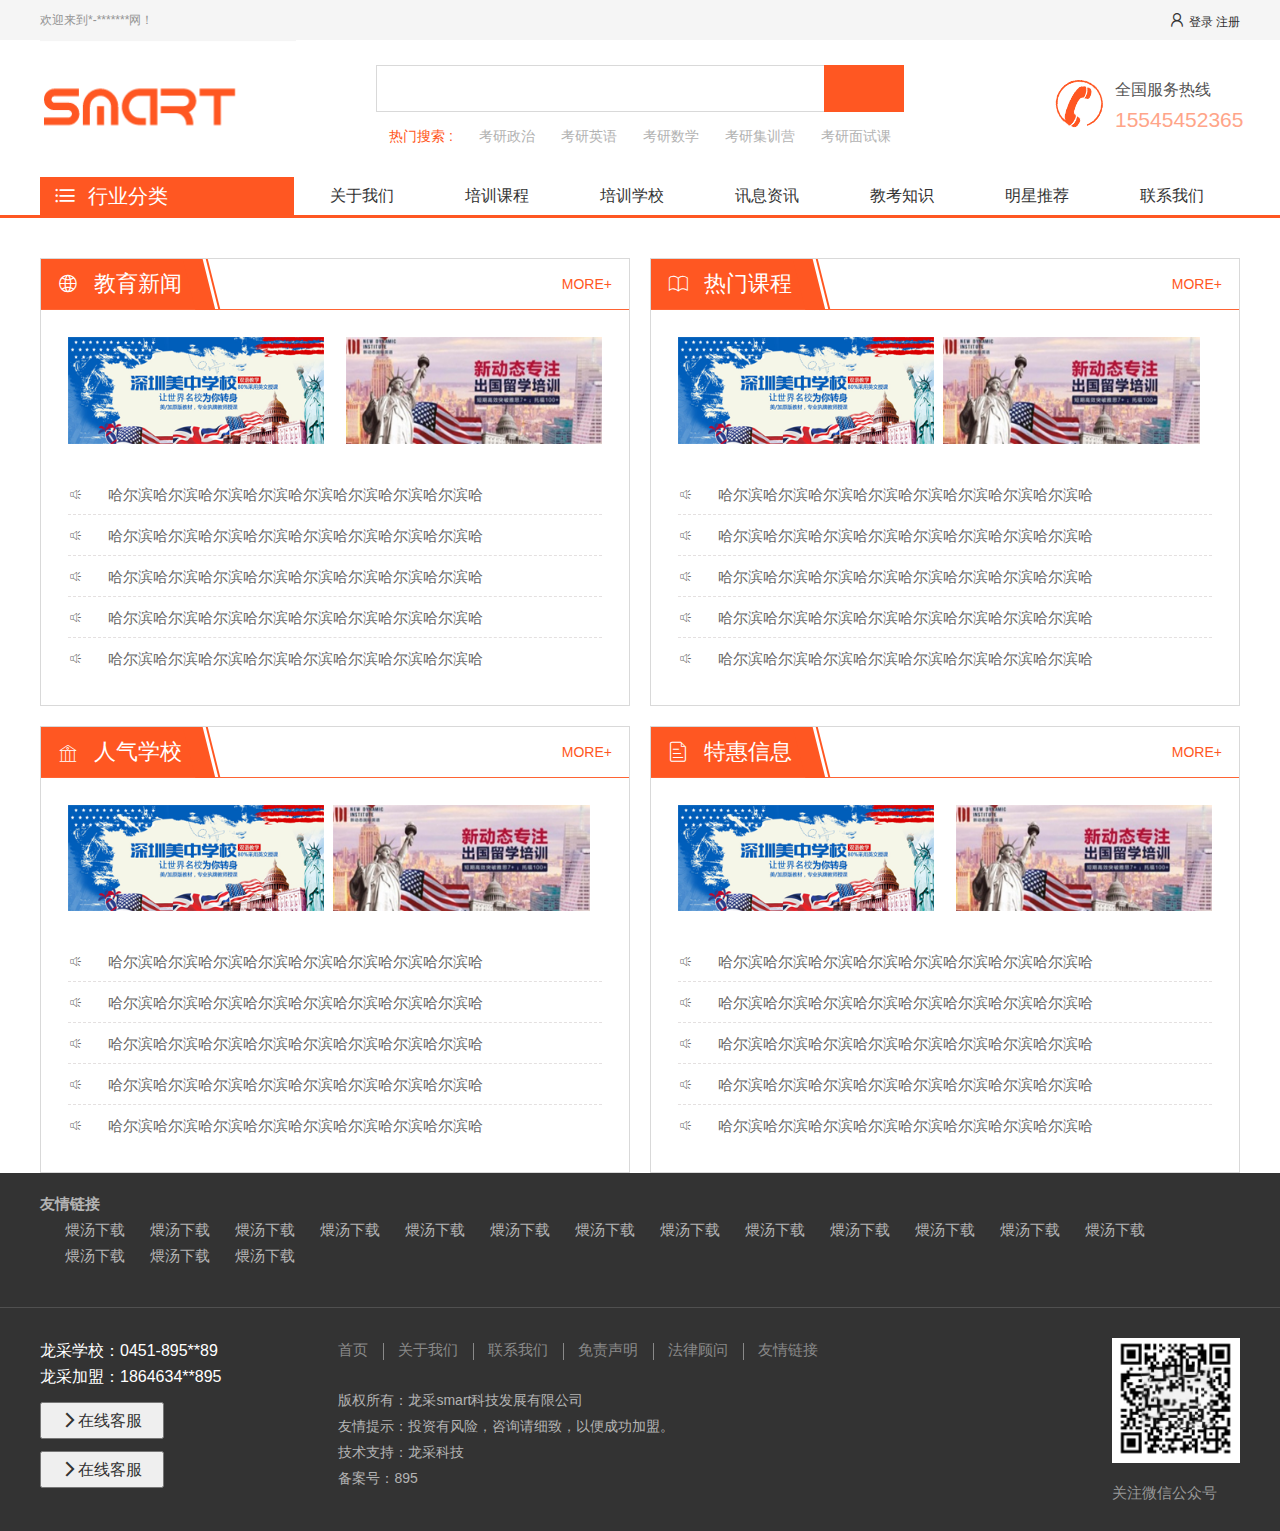
==== index.html @ 5f67818f "头部尾部重构" ====
<!DOCTYPE html>
<html lang="en">

<head>
    <meta charset="UTF-8">
    <meta name="viewport" content="width=device-width, initial-scale=1.0">
    <meta http-equiv="X-UA-Compatible" content="ie=edge">
    <title>信息教育平台首页</title>
    <link rel="stylesheet" href="./plugin/css/rest.css">
    <link rel="stylesheet" href="./css/iconfont.css">
    <link rel="stylesheet" href="./css/header.css">
    <link rel="stylesheet" href="./css/index.css">
    <link rel="stylesheet" href="./css/footer.css">
</head>

<body>
    <div class="container">
        <!-- 头部 -->
        <div class="header">
            <!-- 登录注册区 -->
            <div class="title">
                <div class="fl_title">欢迎来到*-*******网！</div>

                <div class="fr_title font16">
                    <span class="iconfont icon-denglu-copy"></span>
                    <span class="font15" @click="getLogin(true)">登录</span>
                    <span @click="getSurrce(true)">注册</span>
                </div>

            </div>
            <!-- 所搜区域 -->
            <div style="background-color: white">
                <div class="logoBox">
                    <!-- logo区域 -->
                    <div>
                        <div class="logo_l">
                            <img src=".//images/logo.png" alt>
                        </div>
                    </div>
                    <!-- 搜索框 -->
                    <div class="paddingLeft80">
                        <div class="search">
                            <input class="search_input" type="text">
                            <button class="btn-search iconfont iconfont-search"></button>
                        </div>

                        <ul class="ul1">
                            <li>
                                <a href="javasrcipt:void(0)" class="active">热门搜索 :</a>
                            </li>
                            <li>
                                <a href="javasrcipt:void(0)">考研政治</a>
                            </li>
                            <li>
                                <a href="javasrcipt:void(0)">考研英语</a>
                            </li>
                            <li>
                                <a href="javasrcipt:void(0)">考研数学</a>
                            </li>
                            <li>
                                <a href="javasrcipt:void(0)">考研集训营</a>
                            </li>
                            <li>
                                <a href="javasrcipt:void(0)">考研面试课</a>
                            </li>
                        </ul>
                    </div>
                    <!-- 热线电话 -->
                    <div class="hot_phone">
                        <div class="logo_r">
                            <div class="tel">
                                <img src="./images/phone.png" alt>
                            </div>
                            <div class="tel_r">
                                <p>全国服务热线</p>
                                <p class="phone_txt">15545452365</p>
                            </div>
                        </div>
                    </div>
                </div>
            </div>

            <!-- 菜单区域 -->
            <div class="meusBox">
                <div class="box">
                    <div class="meus">
                        <span class="iconfont icon-caidan1"></span>
                        <span class="paddingLt15">行业分类</span>
                    </div>

                    <ul class="meus_ul">
                        <li>
                            <a href="javascrip:void(0)">关于我们</a>
                        </li>
                        <li>
                            <a href="javascrip:void(0)">培训课程</a>
                        </li>
                        <li>
                            <a href="javascrip:void(0)">培训学校</a>
                        </li>
                        <li>
                            <a href="javascrip:void(0)">讯息资讯</a>

                        </li>
                        <li>
                            <a href="javascrip:void(0)">教考知识</router-link>
                        </li>
                        <li>
                            <a href="javascrip:void(0)">明星推荐</a>
                        </li>
                        <li>
                            <a href="javascrip:void(0)">联系我们</a>
                        </li>
                    </ul>
                </div>
            </div>
        </div>
        <!-- 内容区域 -->
        <div class="content">

            <!-- 新闻动态 -->
            <div class="newsDt">
                <div class="jyxw">
                    <div class="title">
                        <div class="new_icon">
                            <span class="iconfont icon-diqiu"></span>
                            <span>教育新闻</span>
                            <span class="sg_skew"></span>
                            <span class="bg_line"></span>
                        </div>
                        <div>
                            <span class="bg_line"></span>
                            <span class="bg_line"></span>
                            <span class="bg_line"></span>
                            <span class="more fr">MORE+</span>
                        </div>
                    </div>
                    <div class="content">
                        <div class="news_box">
                            <div><img src="./images/jyxw1.png" alt=""></div>
                            <div><img src="./images/jyxw2.png" alt=""></div>

                        </div>
                        <ul class="textList">
                            <li>
                                <a href="javascript:void(0)">
                                    <span class="iconfont icon-laba_"></span>
                                    <span>哈尔滨哈尔滨哈尔滨哈尔滨哈尔滨哈尔滨哈尔滨哈尔滨哈</span>
                                </a>
                            </li>
                            <li>
                                    <a href="javascript:void(0)">
                                            <span class="iconfont icon-laba_"></span>
                                            <span>哈尔滨哈尔滨哈尔滨哈尔滨哈尔滨哈尔滨哈尔滨哈尔滨哈</span>
                                        </a>
                            </li>
                            <li>
                                    <a href="javascript:void(0)">
                                            <span class="iconfont icon-laba_"></span>
                                            <span>哈尔滨哈尔滨哈尔滨哈尔滨哈尔滨哈尔滨哈尔滨哈尔滨哈</span>
                                        </a>
                            </li>
                            <li>
                                    <a href="javascript:void(0)">
                                            <span class="iconfont icon-laba_"></span>
                                            <span>哈尔滨哈尔滨哈尔滨哈尔滨哈尔滨哈尔滨哈尔滨哈尔滨哈</span>
                                        </a>
                            </li>
                            <li>
                                <a href="javascript:void(0)">
                                        <span class="iconfont icon-laba_"></span>
                                        <span>哈尔滨哈尔滨哈尔滨哈尔滨哈尔滨哈尔滨哈尔滨哈尔滨哈</span>
                                    </a>
                            </li>
                        </ul>
                    </div>
                </div>
                <!-- 热门课程 -->
                <div class="jyxw">
                        <div class="title">
                            <div class="new_icon fl">
                                <span class="iconfont icon-shu"></span>
                                <span>热门课程</span>
                                <span class="sg_skew"></span>
                                <span class="bg_line"></span>
                            </div>
                            <div>
                                    <span class="bg_line"></span>
                                    <span class="bg_line"></span>
                                    <span class="bg_line"></span>
                                    <span class="more ">MORE+</span>
                            </div>
                        </div>
                        <div class="content">
                            <div class="clearfix news_box">
                                <div class="fl"><img src="./images/jyxw1.png" alt=""></div>
                                <div class="fr"><img src="./images/jyxw2.png" alt=""></div>
    
                            </div>
                            <ul class="textList">
                                <li>
                                    <span class="iconfont icon-laba_"></span>
                                    <span>哈尔滨哈尔滨哈尔滨哈尔滨哈尔滨哈尔滨哈尔滨哈尔滨哈</span>
                                </li>
                                <li>
                                    <span class="iconfont icon-laba_"></span>
                                    <span>哈尔滨哈尔滨哈尔滨哈尔滨哈尔滨哈尔滨哈尔滨哈尔滨哈</span>
                                </li>
                                <li>
                                    <span class="iconfont icon-laba_"></span>
                                    <span>哈尔滨哈尔滨哈尔滨哈尔滨哈尔滨哈尔滨哈尔滨哈尔滨哈</span>
                                </li>
                                <li>
                                    <span class="iconfont icon-laba_"></span>
                                    <span>哈尔滨哈尔滨哈尔滨哈尔滨哈尔滨哈尔滨哈尔滨哈尔滨哈</span>
                                </li>
                                <li>
                                    <span class="iconfont icon-laba_"></span>
                                    <span>哈尔滨哈尔滨哈尔滨哈尔滨哈尔滨哈尔滨哈尔滨哈尔滨哈</span>
                                </li>
                            </ul>
                        </div>
                    </div>
                <!-- 人气学校 -->
                <div class="jyxw">
                        <div class="title ">
                            <div class="new_icon fl">
                                <span class="iconfont icon-xuexiao"></span>
                                <span>人气学校</span>
                                <span class="sg_skew"></span>
                                <span class="bg_line"></span>
                            </div>
                            <div>
                                    <span class="bg_line"></span>
                                    <span class="bg_line"></span>
                                    <span class="bg_line"></span>
                                    <span class="more">MORE+</span>
                            </div>
                        </div>
                        <div class="content">
                            <div class="clearfix news_box">
                                <div class="fl"><img src="./images/jyxw1.png" alt=""></div>
                                <div class="fr"><img src="./images/jyxw2.png" alt=""></div>
    
                            </div>
                            <ul class="textList">
                                <li>
                                    <span class="iconfont icon-laba_"></span>
                                    <span>哈尔滨哈尔滨哈尔滨哈尔滨哈尔滨哈尔滨哈尔滨哈尔滨哈</span>
                                </li>
                                <li>
                                    <span class="iconfont icon-laba_"></span>
                                    <span>哈尔滨哈尔滨哈尔滨哈尔滨哈尔滨哈尔滨哈尔滨哈尔滨哈</span>
                                </li>
                                <li>
                                    <span class="iconfont icon-laba_"></span>
                                    <span>哈尔滨哈尔滨哈尔滨哈尔滨哈尔滨哈尔滨哈尔滨哈尔滨哈</span>
                                </li>
                                <li>
                                    <span class="iconfont icon-laba_"></span>
                                    <span>哈尔滨哈尔滨哈尔滨哈尔滨哈尔滨哈尔滨哈尔滨哈尔滨哈</span>
                                </li>
                                <li>
                                    <span class="iconfont icon-laba_"></span>
                                    <span>哈尔滨哈尔滨哈尔滨哈尔滨哈尔滨哈尔滨哈尔滨哈尔滨哈</span>
                                </li>
                            </ul>
                        </div>
                    </div>
                <!-- 特惠信息 -->
                <div class="jyxw">
                        <div class="title">
                            <div class="new_icon fl">
                                <span class="iconfont icon-jilu"></span>
                                <span>特惠信息</span>
                                <span class="sg_skew"></span>
                                <span class="bg_line"></span>
                            </div>
                            <div>
                                    <span class="bg_line"></span>
                                    <span class="bg_line"></span>
                                    <span class="bg_line"></span>
                                    <span class="more">MORE+</span>
                            </div>
                        </div>
                        <div class="content">
                            <div class="news_box">
                                <div><img src="./images/jyxw1.png" alt=""></div>
                                <div><img src="./images/jyxw2.png" alt=""></div>
    
                            </div>
                            <ul class="textList">
                                <li>
                                    <span class="iconfont icon-laba_"></span>
                                    <span>哈尔滨哈尔滨哈尔滨哈尔滨哈尔滨哈尔滨哈尔滨哈尔滨哈</span>
                                </li>
                                <li>
                                    <span class="iconfont icon-laba_"></span>
                                    <span>哈尔滨哈尔滨哈尔滨哈尔滨哈尔滨哈尔滨哈尔滨哈尔滨哈</span>
                                </li>
                                <li>
                                    <span class="iconfont icon-laba_"></span>
                                    <span>哈尔滨哈尔滨哈尔滨哈尔滨哈尔滨哈尔滨哈尔滨哈尔滨哈</span>
                                </li>
                                <li>
                                    <span class="iconfont icon-laba_"></span>
                                    <span>哈尔滨哈尔滨哈尔滨哈尔滨哈尔滨哈尔滨哈尔滨哈尔滨哈</span>
                                </li>
                                <li>
                                    <span class="iconfont icon-laba_"></span>
                                    <span>哈尔滨哈尔滨哈尔滨哈尔滨哈尔滨哈尔滨哈尔滨哈尔滨哈</span>
                                </li>
                            </ul>
                        </div>
                    </div>
            </div>
        </div>
        <!-- 尾部 -->
        <div class="footer">
            <div class="top_f">
                <div class="w">
                    <div class="yq_link">
                        <h4>友情链接</h4>
                        <ul class="clearfix">
                            <li>煨汤下载</li>
                            <li>煨汤下载</li>
                            <li>煨汤下载</li>
                            <li>煨汤下载</li>
                            <li>煨汤下载</li>
                            <li>煨汤下载</li>
                            <li>煨汤下载</li>
                            <li>煨汤下载</li>
                            <li>煨汤下载</li>
                            <li>煨汤下载</li>
                            <li>煨汤下载</li>
                            <li>煨汤下载</li>
                            <li>煨汤下载</li>
                            <li>煨汤下载</li>
                            <li>煨汤下载</li>
                            <li>煨汤下载</li>
                        </ul>
                    </div>
                </div>
            </div>
            <!-- 备注 -->
            <div class="bot_f clearfix">
                <!-- 客服 -->
                <div class="ll">
                    <p>龙采学校：0451-895**89 </p>
                    <p>龙采加盟：1864634**895</p>
                    <button><span class="iconfont icon-jiantou">在线客服</span></button><br>
                    <button><span class="iconfont icon-jiantou">在线客服</span></button>
                </div>
                <!-- 公司介绍 -->
                <div class="lc">
                    <ul class="clearfix">
                        <li>首页 </li>
                        <li class="line"></li>
                        <li>关于我们</li>
                        <li class="line"></li>
                        <li>联系我们</li>
                        <li class="line"></li>
                        <li>免责声明</li>
                        <li class="line"></li>
                        <li>法律顾问</li>
                        <li class="line"></li>
                        <li>友情链接</li>
                    </ul>
                    <div class="marginTop40">
                        <p>版权所有：龙采smart科技发展有限公司</p>
                        <p>友情提示：投资有风险，咨询请细致，以便成功加盟。</p>
                        <p>技术支持：龙采科技</p>
                        <p>备案号：895</p>
                    </div>
                </div>
                <!-- 二维码区域 -->
                <div class="lr ">
                    <img src="./images/2wm.png" style="height: 125px;" alt="">
                    <p class="text-center">关注微信公众号</p>
                </div>

            </div>
        </div>
    </div>
</body>

</html>
---- plugin/css/rest.css ----
body,input,select,button{font: 12px/1 Microsoft YaHei Helvetica, Arial;color: #333;}
body{font-size:12px;line-height:166.6%;}  /*pc端常设置字体大小及间距*/
h1 { font-size: 18px; /* 18px / 12px = 1.5 */ }
h2 { font-size: 16px; }
h3 { font-size: 14px; }
h4, h5, h6 { font-size: 100%; }
address, cite, dfn, em, var { font-style: normal; } /* 将斜体扶正 */
code, kbd, pre, samp, tt { font-family: "Courier New", Courier, monospace; } /* 统一等宽字体 */
small { font-size: 12px; } /* 小于 12px 的中文很难阅读，让 small 正常化 */
body, h1, h2, h3, h4, h5, h6, hr, p, blockquote,
dl, dt, dd, ul, ol, li, pre, /* text formatting elements 文本格式元素 */
fieldset, lengend, button, input, textarea, /* form elements 表单元素 */
th, td { margin:0;padding:0;}
input,button,select,img{margin:0;line-height:normal}
select{padding:1px}
ul,ol{list-style:none}
select,input,button,button img,label{vertical-align:middle}
header,footer,section,aside,nav,hgroup,figure,figcaption{display:block;margin:0;padding:0;border:none;} /*HTML5标签变块级*/
a{text-decoration:none;color:#333;} /*重置链接下划线*/
a:hover{
    text-decoration: none;
}
img{border:none;}

/* 浮动及边常用边距  */
.fL{float:left;}
.fR{float:right;}
.mL10{margin-left:10px;}
.mB10{margin-bottom:10px;}

/*清除浮动*/
.clear{clear:both;}
.clearfix:after{content:".";display:block;height:0;clear:both;visibility:hidden}
.clearfix{display:inline-block}
* html .clearfix{height:1%} /* Hides from IE-mac \*/
.clearfix{display:block}/* End hide from IE-mac */

input[type=text]:focus, input[type=password]:focus {
    outline:none;
}
---- css/iconfont.css ----
@font-face {font-family: "iconfont";
  src: url('iconfont.eot?t=1557386898134'); /* IE9 */
  src: url('iconfont.eot?t=1557386898134#iefix') format('embedded-opentype'), /* IE6-IE8 */
  url('[data-uri]') format('woff2'),
  url('iconfont.woff?t=1557386898134') format('woff'),
  url('iconfont.ttf?t=1557386898134') format('truetype'), /* chrome, firefox, opera, Safari, Android, iOS 4.2+ */
  url('iconfont.svg?t=1557386898134#iconfont') format('svg'); /* iOS 4.1- */
}

.iconfont {
  font-family: "iconfont" !important;
  font-size: 16px;
  font-style: normal;
  -webkit-font-smoothing: antialiased;
  -moz-osx-font-smoothing: grayscale;
}

.icon-huojing:before {
  content: "\e6a0";
}

.icon-dingwei:before {
  content: "\e609";
}

.icon-duihao:before {
  content: "\e61e";
}

.icon-denglu-copy:before {
  content: "\e63a";
}

.icon-jiantouzuo:before {
  content: "\e659";
}

.icon-shu:before {
  content: "\e633";
}

.icon-boshimao:before {
  content: "\e601";
}

.icon-peixun:before {
  content: "\e605";
}

.icon-37:before {
  content: "\e67a";
}

.icon-caidan1:before {
  content: "\e600";
}

.icon-laba_:before {
  content: "\e628";
}

.icon-yishu:before {
  content: "\e608";
}

.icon-computer_icon:before {
  content: "\e673";
}

.icon-xuexiao:before {
  content: "\e619";
}

.icon-caidan:before {
  content: "\e666";
}

.icon-diqiu:before {
  content: "\e642";
}

.icon-xiaoxi:before {
  content: "\e615";
}

.icon-jilu:before {
  content: "\e629";
}

.icon-jiantou:before {
  content: "\e618";
}

.icon-yonghu:before {
  content: "\e667";
}

.icon-iconfontplatformentrance-copy:before {
  content: "\e602";
}

.icon-baobiao:before {
  content: "\e610";
}

.icon-lingjin:before {
  content: "\e6e8";
}

.icon-iconfont-left:before {
  content: "\e603";
}
---- css/header.css ----
/* 头部登录注册部分 */
.header{
    background-color: #f5f5f5;

}
.header .title{
    width: 1200px;
    margin: 0 auto;
    display: flex;
    justify-content: space-between;
    height: 40px;
    line-height: 40px;
    background-color: #f5f5f5;
    
}
.header .title .fl_title {
    color: #949494;
    font-size: 12px;
  }
  .header .title  .fr_title {
    text-align: right;
  }

  /* 搜索区域 */
  .logoBox{
      display: flex;
      justify-content: start;
      background-color: #fff;
      width: 1200px;
      margin: 0 auto;
      
  }
  .logoBox .logo_l{
      width: 256px;
      height: 137px;
  }
  .logoBox .logo_l img{
      width: 100%;
      height: 100%;
  }
  .search {
    margin-top: 25px;
    position: relative;
    width: 528px;
  }
  .search_input {
    height: 47px;
    width: 100%;
    box-sizing: border-box;
    border: 1px solid #d9d9d9;
  }
  .btn-search {
    width: 80px;
    height: 47px;
    position: absolute;
    right: 0;
    top: 0;
    bottom: 0;
    background-color: #ff5722;
    border: none;
  }
  .ul1 li {
    float: left;
    margin-top: 15px;
    padding: 0px 13px;
    font-size: 14px;
  }
  .ul1 li a {
    color: #b2b2b2;
  }
  .ul1 li:last-child {
    float: left;
    padding: 0px 0px 0px 13px;
  }
  .paddingLeft80 {
    padding-left: 80px;
  }
 
  .logo_r {
    padding: 40px 0px 0px 150px;
    display: flex;
    justify-content: space-between;
  }
  
  .tel {
    float: left;
  }

  .tel_r p{
      padding-left: 10px;
      color: #555555;
      font-size: 16px;
  }
  .tel_r p:last-child {
    color: #ffa589;
    font-size: 21px;
    margin-top: 10px;
  }
  .ul1 li a.active {
    color: #ff5722;
  }
  /* 菜单区域 */
  .meusBox{
      background-color: #fff;
      border-bottom: 3px solid #ff5722;
  }
.meusBox .box{
    width: 1200px;
    margin: 0 auto;
    display: flex;
    justify-content: start;
    

}
  .meus {
	
    width: 254px;
    height: 38px;
    line-height: 38px;
    background-color: #ff5722;
    color: white;
    padding-left: 15px;
    box-sizing: border-box;
  }
  .meus .iconfont{
      font-size: 20px;
  }
  .meus_ul {
    width: 946px;
    height: 38px;
    line-height: 38px;
    display: flex;
    justify-content: start;
  }
  
  .meus_ul li {
    width: 14.28%;
    text-align: center;
  }
  .meus_ul li a:hover{
    color: #ff5722;
  }
  .meus_ul li a {
    display: block;
    width: 100%;
    font-size: 16px;
    color: #333333;
  }
  .paddingLt15{
      padding-left: 10px;
      font-size: 20px;
  }
---- css/index.css ----
.container >.content{
    width: 1200px;
    margin: 0 auto;
}



/* 新闻动态 */
.newsDt {
    display: flex;
    justify-content: space-between;
    flex-wrap: wrap;
    margin-top: 40px;
}
.jyxw {
    width: 49%;
    border: 1px solid #d9d9d9;
  }
  .jyxw:nth-child(n+3) {
    margin-top: 20px;
  }
  .jyxw .title {
    border-bottom: 1px solid #ff6433;
    display: flex;
    justify-content: space-between;
    padding-right: 17px;
    font-size: 14px;
  }
  .jyxw .title .new_icon {
    line-height: 50px;
    color: white;
    background-color: #ff5722;
    font-size: 22px;
    padding: 0px 17px;
    position: relative;
  }
  .jyxw .title .new_icon .iconfont {
    font-size: 20px;
    margin-right: 10px;
  }
  .jyxw .title .new_icon .sg_skew {
    display: inline-block;
    width: 20px;
    height: 51px;
    transform: skew(14deg);
    position: absolute;
    top: 0;
    right: -10px;
    background-color: #ff5722;
  }
  .jyxw .title .new_icon .bg_line::before {
    display: block;
    content: '';
    width: 2px;
    height: 50px;
    background-color: #ff5722;
    transform: skew(14deg);
    position: absolute;
    right: -15px;
    top: 0;
  }
  .jyxw .title .more {
    font-size: 14px;
    color: #ff5722;
    line-height: 50px;
  }
  .jyxw .content {
    padding: 27px;
  }
  .jyxw .content .news_box {
      display: flex;
      justify-content: space-between;
  }
  .jyxw .content .news_box > div{
      width: 48%;
  }
  .jyxw .content .news_box > div img {
    width: 100%;
    height: 100%;
  }
  .jyxw .content .textList {
    padding-top: 30px;
    font-size: 15px;
    color: #666666;
  }
  .jyxw .content .textList li {
    border-bottom: 1px dashed #e4e0e0;
    height: 40px;
    line-height: 40px;
  }
  .jyxw .content .textList li span:last-child {
    padding-left: 20px;
  }
  .jyxw .content .textList li:last-child {
    border-bottom: none;
  }
  .jyxw .content .textList li a{
      color: #666666;
        overflow: hidden;/*内容超出后隐藏*/
        text-overflow: ellipsis;/* 超出内容显示为省略号*/
        white-space: nowrap;/*文本不进行换行*/
      
  }
---- css/footer.css ----
.footer {
    width: 100%;
    background-color: #333333;
  }
  .footer .top_f {
    border-bottom: 1px solid #505050;
    padding: 18px 0px 38px;
  }
  .footer .top_f .w {
    width: 1200px;
    margin: 0 auto;
  }
  /* 友情链接 */
  .footer .top_f .w .yq_link {
    color: #b3b3b3;
    font-size: 15px;
    line-height: 26px;
  }
  .footer .top_f .w .yq_link ul {
    padding-right: 80px;
  }
  .footer .top_f .w .yq_link ul li {
    padding-left: 25px;
    float: left;
  }
  .footer .bot_f {
    width: 1200px;
    margin: 0 auto;
    padding: 30px 0 25px;
  }
  /* 客服 */
  .footer .bot_f .ll {
    float: left;
  }
  .footer .bot_f .ll p {
    color: white;
    font-size: 16px;
    line-height: 26px;
  }
  .footer .bot_f .ll button {
    padding: 3px 20px;
    margin-top: 12px;
    font-size: 16px;
    line-height: 26px;
  }
  .footer .bot_f .ll button:first-child {
    margin-top: 26px;
  }
  /* // 公司介绍 */
  .footer .bot_f .lc {
    float: left;
    padding-left: 117px;
  }
  .footer .bot_f .lc ul li {
    float: left;
    position: relative;
  }
  .footer .bot_f .lc ul li.line::before {
    display: inline-block;
    content: '';
    width: 1px;
    height: 17px;
    position: absolute;
    top: 5px;
    left: 0;
    background-color: #898989;
  }
  .footer .bot_f .lc ul li:nth-child(odd) {
    padding: 0px 15px;
    color: #898989;
    font-size: 15px;
    line-height: 24px;
  }
  .footer .bot_f .lc ul li:first-child {
    padding-left: 0;
  }
  /* 二维码区域 */
  .footer .bot_f .lr {
    float: right;
  }
  .footer .bot_f .lr p {
    font-size: 15px;
    line-height: 26px;
    margin-top: 10px;
    color: #989898;
  }
  .marginTop40 {
    margin-top: 25px;
  }
  .marginTop40 p {
    font-size: 14px;
    line-height: 26px;
    color: #b3b3b3;
  }
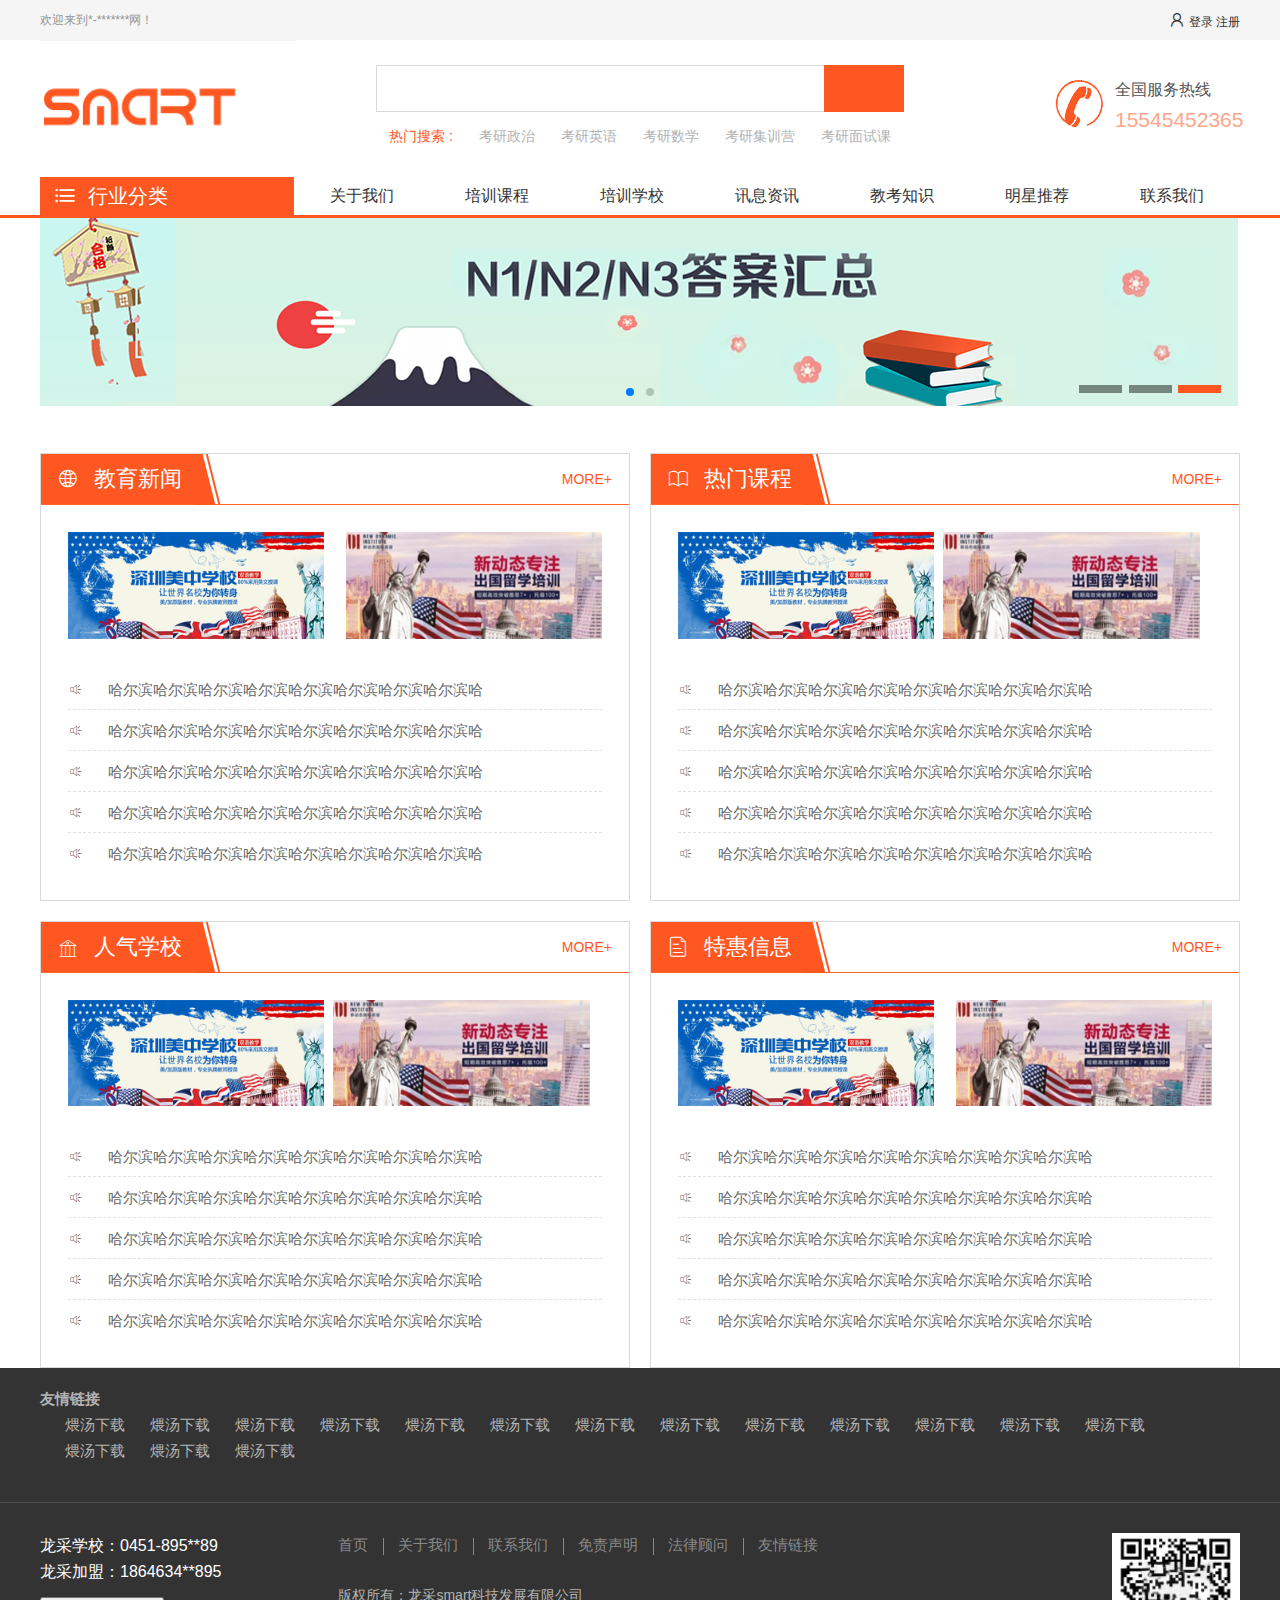
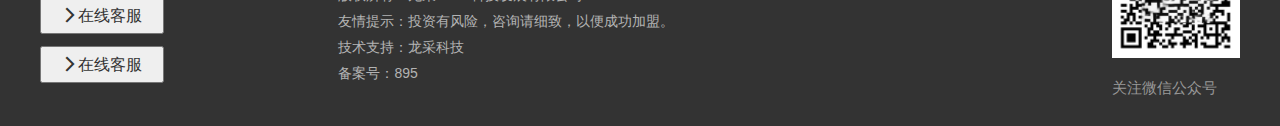
==== commit b1ed38f0: "主页轮播图  完事" ====
--- a/index.html
+++ b/index.html
@@ -8,6 +8,7 @@
     <title>信息教育平台首页</title>
     <link rel="stylesheet" href="./plugin/css/rest.css">
     <link rel="stylesheet" href="./css/iconfont.css">
+    <link rel="stylesheet" href="./plugin/css/swiper.min.css">
     <link rel="stylesheet" href="./css/header.css">
     <link rel="stylesheet" href="./css/index.css">
     <link rel="stylesheet" href="./css/footer.css">
@@ -118,6 +119,25 @@
         <!-- 内容区域 -->
         <div class="content">
 
+
+            <!-- 轮播图第三个 -->
+            <div class="lbt3">
+                <div class="swiper-container swiper-container-horizontal">
+                    <div class="swiper-wrapper">
+                        <div class="swiper-slide swiper-slide-active">
+                                <img src="./images/lbt.png" alt="">
+                        </div>
+                        <div class="swiper-slide swiper-slide-next">
+                            <img src="./images/lbt.png" alt="">
+                        </div>
+                    </div>
+                    <!-- Add Pagination -->
+                    <div class="swiper-pagination swiper-pagination-clickable swiper-pagination-bullets">
+                        <span class="swiper-pagination-bullet swiper-pagination-bullet-active"></span>
+                        <span class="swiper-pagination-bullet"></span>
+                    </div>
+                </div>
+            </div>
             <!-- 新闻动态 -->
             <div class="newsDt">
                 <div class="jyxw">
@@ -149,170 +169,170 @@
                                 </a>
                             </li>
                             <li>
-                                    <a href="javascript:void(0)">
-                                            <span class="iconfont icon-laba_"></span>
-                                            <span>哈尔滨哈尔滨哈尔滨哈尔滨哈尔滨哈尔滨哈尔滨哈尔滨哈</span>
-                                        </a>
-                            </li>
-                            <li>
-                                    <a href="javascript:void(0)">
-                                            <span class="iconfont icon-laba_"></span>
-                                            <span>哈尔滨哈尔滨哈尔滨哈尔滨哈尔滨哈尔滨哈尔滨哈尔滨哈</span>
-                                        </a>
-                            </li>
-                            <li>
-                                    <a href="javascript:void(0)">
-                                            <span class="iconfont icon-laba_"></span>
-                                            <span>哈尔滨哈尔滨哈尔滨哈尔滨哈尔滨哈尔滨哈尔滨哈尔滨哈</span>
-                                        </a>
-                            </li>
-                            <li>
                                 <a href="javascript:void(0)">
-                                        <span class="iconfont icon-laba_"></span>
-                                        <span>哈尔滨哈尔滨哈尔滨哈尔滨哈尔滨哈尔滨哈尔滨哈尔滨哈</span>
-                                    </a>
+                                    <span class="iconfont icon-laba_"></span>
+                                    <span>哈尔滨哈尔滨哈尔滨哈尔滨哈尔滨哈尔滨哈尔滨哈尔滨哈</span>
+                                </a>
+                            </li>
+                            <li>
+                                <a href="javascript:void(0)">
+                                    <span class="iconfont icon-laba_"></span>
+                                    <span>哈尔滨哈尔滨哈尔滨哈尔滨哈尔滨哈尔滨哈尔滨哈尔滨哈</span>
+                                </a>
+                            </li>
+                            <li>
+                                <a href="javascript:void(0)">
+                                    <span class="iconfont icon-laba_"></span>
+                                    <span>哈尔滨哈尔滨哈尔滨哈尔滨哈尔滨哈尔滨哈尔滨哈尔滨哈</span>
+                                </a>
+                            </li>
+                            <li>
+                                <a href="javascript:void(0)">
+                                    <span class="iconfont icon-laba_"></span>
+                                    <span>哈尔滨哈尔滨哈尔滨哈尔滨哈尔滨哈尔滨哈尔滨哈尔滨哈</span>
+                                </a>
                             </li>
                         </ul>
                     </div>
                 </div>
                 <!-- 热门课程 -->
                 <div class="jyxw">
-                        <div class="title">
-                            <div class="new_icon fl">
-                                <span class="iconfont icon-shu"></span>
-                                <span>热门课程</span>
-                                <span class="sg_skew"></span>
-                                <span class="bg_line"></span>
-                            </div>
-                            <div>
-                                    <span class="bg_line"></span>
-                                    <span class="bg_line"></span>
-                                    <span class="bg_line"></span>
-                                    <span class="more ">MORE+</span>
-                            </div>
-                        </div>
-                        <div class="content">
-                            <div class="clearfix news_box">
-                                <div class="fl"><img src="./images/jyxw1.png" alt=""></div>
-                                <div class="fr"><img src="./images/jyxw2.png" alt=""></div>
-    
-                            </div>
-                            <ul class="textList">
-                                <li>
-                                    <span class="iconfont icon-laba_"></span>
-                                    <span>哈尔滨哈尔滨哈尔滨哈尔滨哈尔滨哈尔滨哈尔滨哈尔滨哈</span>
-                                </li>
-                                <li>
-                                    <span class="iconfont icon-laba_"></span>
-                                    <span>哈尔滨哈尔滨哈尔滨哈尔滨哈尔滨哈尔滨哈尔滨哈尔滨哈</span>
-                                </li>
-                                <li>
-                                    <span class="iconfont icon-laba_"></span>
-                                    <span>哈尔滨哈尔滨哈尔滨哈尔滨哈尔滨哈尔滨哈尔滨哈尔滨哈</span>
-                                </li>
-                                <li>
-                                    <span class="iconfont icon-laba_"></span>
-                                    <span>哈尔滨哈尔滨哈尔滨哈尔滨哈尔滨哈尔滨哈尔滨哈尔滨哈</span>
-                                </li>
-                                <li>
-                                    <span class="iconfont icon-laba_"></span>
-                                    <span>哈尔滨哈尔滨哈尔滨哈尔滨哈尔滨哈尔滨哈尔滨哈尔滨哈</span>
-                                </li>
-                            </ul>
-                        </div>
-                    </div>
+                    <div class="title">
+                        <div class="new_icon fl">
+                            <span class="iconfont icon-shu"></span>
+                            <span>热门课程</span>
+                            <span class="sg_skew"></span>
+                            <span class="bg_line"></span>
+                        </div>
+                        <div>
+                            <span class="bg_line"></span>
+                            <span class="bg_line"></span>
+                            <span class="bg_line"></span>
+                            <span class="more ">MORE+</span>
+                        </div>
+                    </div>
+                    <div class="content">
+                        <div class="clearfix news_box">
+                            <div class="fl"><img src="./images/jyxw1.png" alt=""></div>
+                            <div class="fr"><img src="./images/jyxw2.png" alt=""></div>
+
+                        </div>
+                        <ul class="textList">
+                            <li>
+                                <span class="iconfont icon-laba_"></span>
+                                <span>哈尔滨哈尔滨哈尔滨哈尔滨哈尔滨哈尔滨哈尔滨哈尔滨哈</span>
+                            </li>
+                            <li>
+                                <span class="iconfont icon-laba_"></span>
+                                <span>哈尔滨哈尔滨哈尔滨哈尔滨哈尔滨哈尔滨哈尔滨哈尔滨哈</span>
+                            </li>
+                            <li>
+                                <span class="iconfont icon-laba_"></span>
+                                <span>哈尔滨哈尔滨哈尔滨哈尔滨哈尔滨哈尔滨哈尔滨哈尔滨哈</span>
+                            </li>
+                            <li>
+                                <span class="iconfont icon-laba_"></span>
+                                <span>哈尔滨哈尔滨哈尔滨哈尔滨哈尔滨哈尔滨哈尔滨哈尔滨哈</span>
+                            </li>
+                            <li>
+                                <span class="iconfont icon-laba_"></span>
+                                <span>哈尔滨哈尔滨哈尔滨哈尔滨哈尔滨哈尔滨哈尔滨哈尔滨哈</span>
+                            </li>
+                        </ul>
+                    </div>
+                </div>
                 <!-- 人气学校 -->
                 <div class="jyxw">
-                        <div class="title ">
-                            <div class="new_icon fl">
-                                <span class="iconfont icon-xuexiao"></span>
-                                <span>人气学校</span>
-                                <span class="sg_skew"></span>
-                                <span class="bg_line"></span>
-                            </div>
-                            <div>
-                                    <span class="bg_line"></span>
-                                    <span class="bg_line"></span>
-                                    <span class="bg_line"></span>
-                                    <span class="more">MORE+</span>
-                            </div>
-                        </div>
-                        <div class="content">
-                            <div class="clearfix news_box">
-                                <div class="fl"><img src="./images/jyxw1.png" alt=""></div>
-                                <div class="fr"><img src="./images/jyxw2.png" alt=""></div>
-    
-                            </div>
-                            <ul class="textList">
-                                <li>
-                                    <span class="iconfont icon-laba_"></span>
-                                    <span>哈尔滨哈尔滨哈尔滨哈尔滨哈尔滨哈尔滨哈尔滨哈尔滨哈</span>
-                                </li>
-                                <li>
-                                    <span class="iconfont icon-laba_"></span>
-                                    <span>哈尔滨哈尔滨哈尔滨哈尔滨哈尔滨哈尔滨哈尔滨哈尔滨哈</span>
-                                </li>
-                                <li>
-                                    <span class="iconfont icon-laba_"></span>
-                                    <span>哈尔滨哈尔滨哈尔滨哈尔滨哈尔滨哈尔滨哈尔滨哈尔滨哈</span>
-                                </li>
-                                <li>
-                                    <span class="iconfont icon-laba_"></span>
-                                    <span>哈尔滨哈尔滨哈尔滨哈尔滨哈尔滨哈尔滨哈尔滨哈尔滨哈</span>
-                                </li>
-                                <li>
-                                    <span class="iconfont icon-laba_"></span>
-                                    <span>哈尔滨哈尔滨哈尔滨哈尔滨哈尔滨哈尔滨哈尔滨哈尔滨哈</span>
-                                </li>
-                            </ul>
-                        </div>
-                    </div>
+                    <div class="title ">
+                        <div class="new_icon fl">
+                            <span class="iconfont icon-xuexiao"></span>
+                            <span>人气学校</span>
+                            <span class="sg_skew"></span>
+                            <span class="bg_line"></span>
+                        </div>
+                        <div>
+                            <span class="bg_line"></span>
+                            <span class="bg_line"></span>
+                            <span class="bg_line"></span>
+                            <span class="more">MORE+</span>
+                        </div>
+                    </div>
+                    <div class="content">
+                        <div class="clearfix news_box">
+                            <div class="fl"><img src="./images/jyxw1.png" alt=""></div>
+                            <div class="fr"><img src="./images/jyxw2.png" alt=""></div>
+
+                        </div>
+                        <ul class="textList">
+                            <li>
+                                <span class="iconfont icon-laba_"></span>
+                                <span>哈尔滨哈尔滨哈尔滨哈尔滨哈尔滨哈尔滨哈尔滨哈尔滨哈</span>
+                            </li>
+                            <li>
+                                <span class="iconfont icon-laba_"></span>
+                                <span>哈尔滨哈尔滨哈尔滨哈尔滨哈尔滨哈尔滨哈尔滨哈尔滨哈</span>
+                            </li>
+                            <li>
+                                <span class="iconfont icon-laba_"></span>
+                                <span>哈尔滨哈尔滨哈尔滨哈尔滨哈尔滨哈尔滨哈尔滨哈尔滨哈</span>
+                            </li>
+                            <li>
+                                <span class="iconfont icon-laba_"></span>
+                                <span>哈尔滨哈尔滨哈尔滨哈尔滨哈尔滨哈尔滨哈尔滨哈尔滨哈</span>
+                            </li>
+                            <li>
+                                <span class="iconfont icon-laba_"></span>
+                                <span>哈尔滨哈尔滨哈尔滨哈尔滨哈尔滨哈尔滨哈尔滨哈尔滨哈</span>
+                            </li>
+                        </ul>
+                    </div>
+                </div>
                 <!-- 特惠信息 -->
                 <div class="jyxw">
-                        <div class="title">
-                            <div class="new_icon fl">
-                                <span class="iconfont icon-jilu"></span>
-                                <span>特惠信息</span>
-                                <span class="sg_skew"></span>
-                                <span class="bg_line"></span>
-                            </div>
-                            <div>
-                                    <span class="bg_line"></span>
-                                    <span class="bg_line"></span>
-                                    <span class="bg_line"></span>
-                                    <span class="more">MORE+</span>
-                            </div>
-                        </div>
-                        <div class="content">
-                            <div class="news_box">
-                                <div><img src="./images/jyxw1.png" alt=""></div>
-                                <div><img src="./images/jyxw2.png" alt=""></div>
-    
-                            </div>
-                            <ul class="textList">
-                                <li>
-                                    <span class="iconfont icon-laba_"></span>
-                                    <span>哈尔滨哈尔滨哈尔滨哈尔滨哈尔滨哈尔滨哈尔滨哈尔滨哈</span>
-                                </li>
-                                <li>
-                                    <span class="iconfont icon-laba_"></span>
-                                    <span>哈尔滨哈尔滨哈尔滨哈尔滨哈尔滨哈尔滨哈尔滨哈尔滨哈</span>
-                                </li>
-                                <li>
-                                    <span class="iconfont icon-laba_"></span>
-                                    <span>哈尔滨哈尔滨哈尔滨哈尔滨哈尔滨哈尔滨哈尔滨哈尔滨哈</span>
-                                </li>
-                                <li>
-                                    <span class="iconfont icon-laba_"></span>
-                                    <span>哈尔滨哈尔滨哈尔滨哈尔滨哈尔滨哈尔滨哈尔滨哈尔滨哈</span>
-                                </li>
-                                <li>
-                                    <span class="iconfont icon-laba_"></span>
-                                    <span>哈尔滨哈尔滨哈尔滨哈尔滨哈尔滨哈尔滨哈尔滨哈尔滨哈</span>
-                                </li>
-                            </ul>
-                        </div>
-                    </div>
+                    <div class="title">
+                        <div class="new_icon fl">
+                            <span class="iconfont icon-jilu"></span>
+                            <span>特惠信息</span>
+                            <span class="sg_skew"></span>
+                            <span class="bg_line"></span>
+                        </div>
+                        <div>
+                            <span class="bg_line"></span>
+                            <span class="bg_line"></span>
+                            <span class="bg_line"></span>
+                            <span class="more">MORE+</span>
+                        </div>
+                    </div>
+                    <div class="content">
+                        <div class="news_box">
+                            <div><img src="./images/jyxw1.png" alt=""></div>
+                            <div><img src="./images/jyxw2.png" alt=""></div>
+
+                        </div>
+                        <ul class="textList">
+                            <li>
+                                <span class="iconfont icon-laba_"></span>
+                                <span>哈尔滨哈尔滨哈尔滨哈尔滨哈尔滨哈尔滨哈尔滨哈尔滨哈</span>
+                            </li>
+                            <li>
+                                <span class="iconfont icon-laba_"></span>
+                                <span>哈尔滨哈尔滨哈尔滨哈尔滨哈尔滨哈尔滨哈尔滨哈尔滨哈</span>
+                            </li>
+                            <li>
+                                <span class="iconfont icon-laba_"></span>
+                                <span>哈尔滨哈尔滨哈尔滨哈尔滨哈尔滨哈尔滨哈尔滨哈尔滨哈</span>
+                            </li>
+                            <li>
+                                <span class="iconfont icon-laba_"></span>
+                                <span>哈尔滨哈尔滨哈尔滨哈尔滨哈尔滨哈尔滨哈尔滨哈尔滨哈</span>
+                            </li>
+                            <li>
+                                <span class="iconfont icon-laba_"></span>
+                                <span>哈尔滨哈尔滨哈尔滨哈尔滨哈尔滨哈尔滨哈尔滨哈尔滨哈</span>
+                            </li>
+                        </ul>
+                    </div>
+                </div>
             </div>
         </div>
         <!-- 尾部 -->
@@ -382,6 +402,10 @@
             </div>
         </div>
     </div>
+    <script src="./plugin/js/swiper.min.js"></script>
+    <script src="./plugin/js/jquery-2.2.3.min.js"></script>
+    <script src="./js/index.js"></script>
+
 </body>
 
 </html>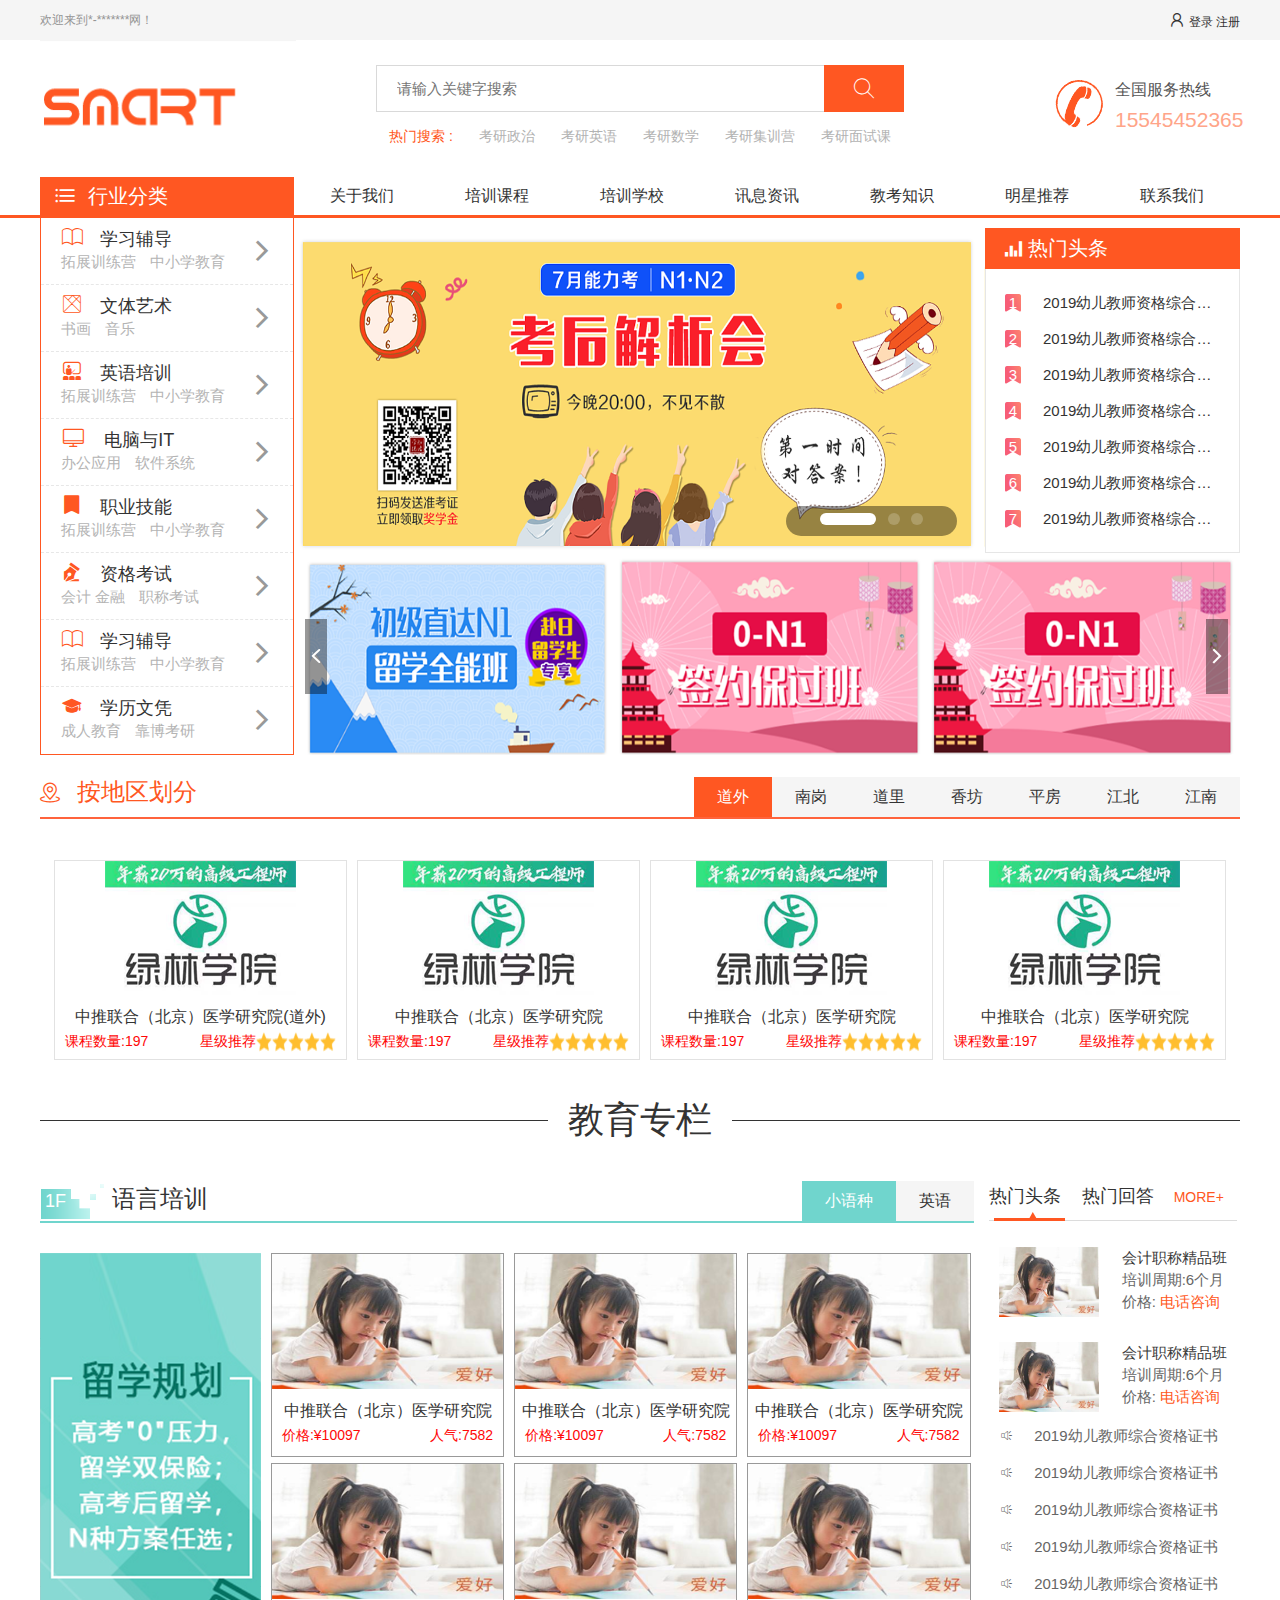
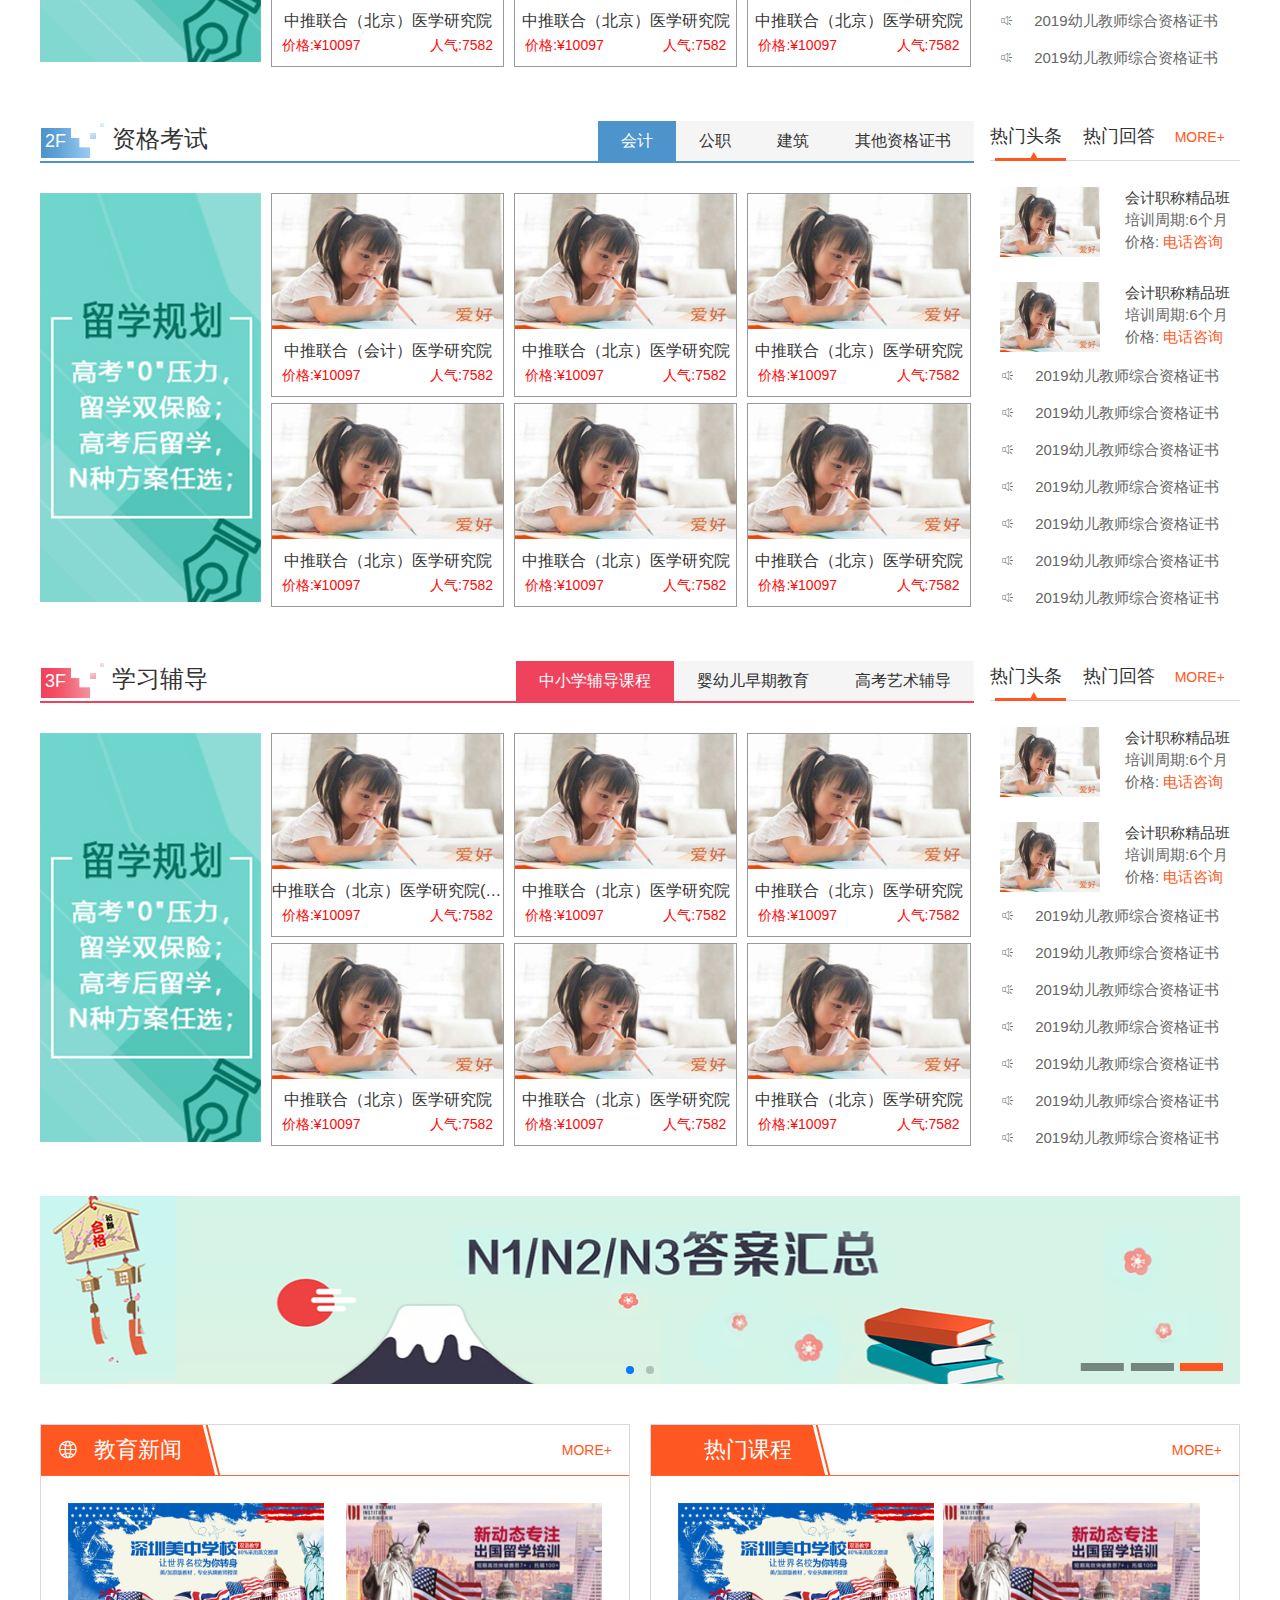
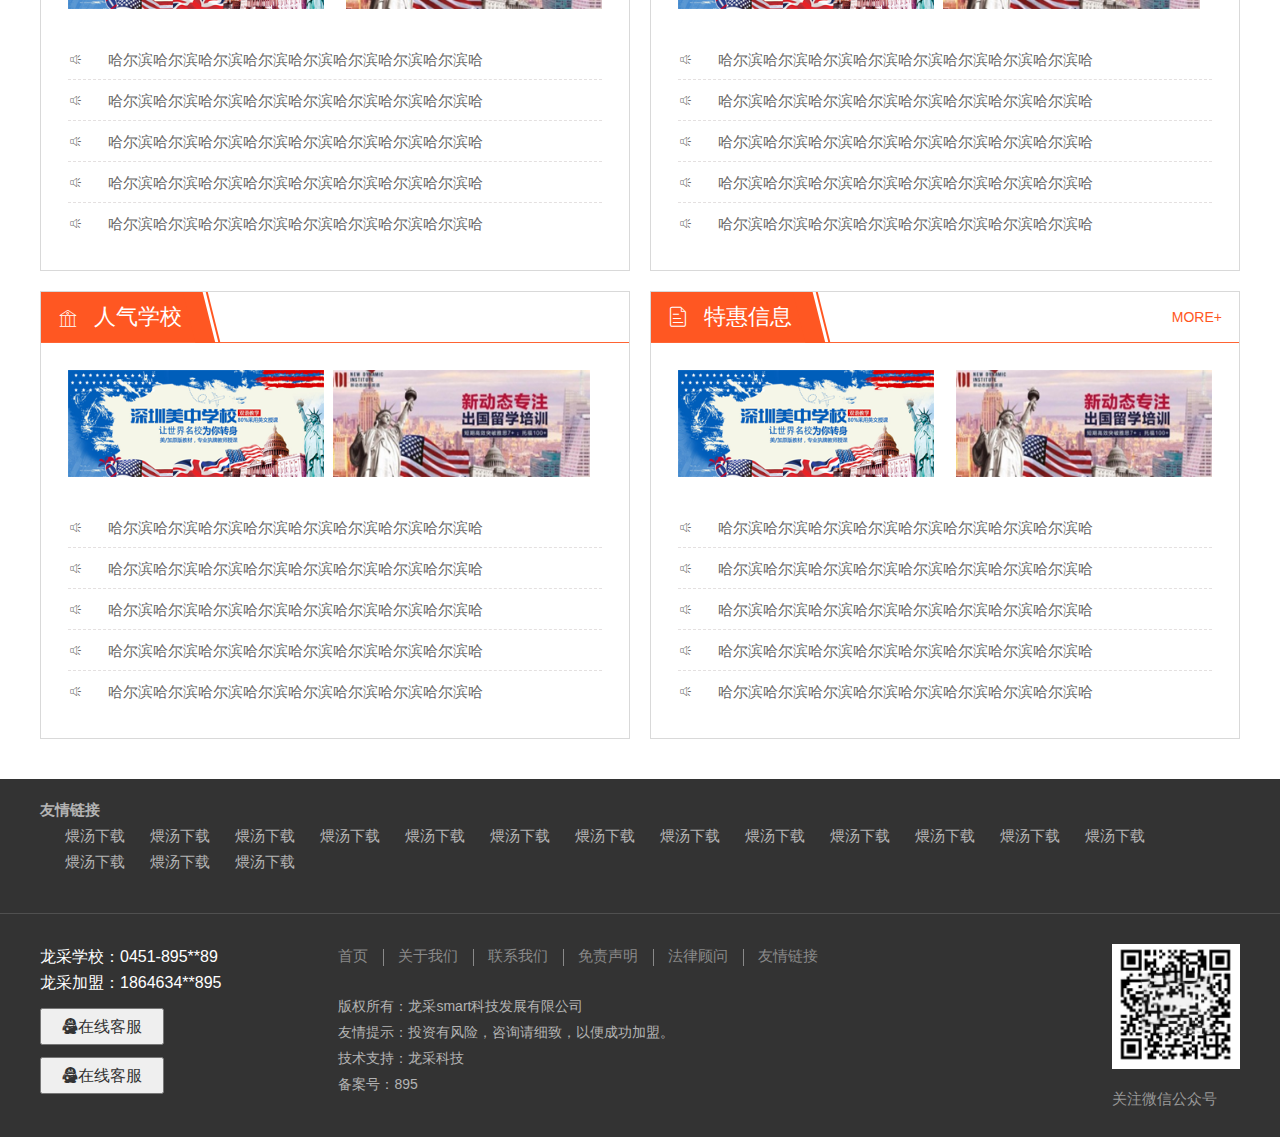
==== commit 944a0088: "主页完事 修改完毕" ====
--- a/index.html
+++ b/index.html
@@ -41,8 +41,8 @@
                     <!-- 搜索框 -->
                     <div class="paddingLeft80">
                         <div class="search">
-                            <input class="search_input" type="text">
-                            <button class="btn-search iconfont iconfont-search"></button>
+                            <input class="search_input" type="text" placeholder="请输入关键字搜索">
+                            <button class="btn-search iconfont icon-cx"></button>
                         </div>
 
                         <ul class="ul1">
@@ -119,13 +119,1518 @@
         <!-- 内容区域 -->
         <div class="content">
 
+            <!-- 行业分类与轮播 -->
+            <div class="hyfl_box clearfix">
+                <!-- 行业分类	 -->
+                <div class="navMenus">
+                    <ul class="nav">
+                        <!-- 列表 -->
+                        <!-- tab切换标题区 -->
+                        <li>
+                            <p>
+                                <span class="iconfont icon-shu"></span>
+                                <span class="ts">学习辅导</span>
+                            </p>
+                            <p class="ts1"><span>拓展训练营</span>
+                                <span> 中小学教育</span></p>
+                            <span class="iconfont icon-jiantou iconPos"></span>
+                            <!-- tab切换内容区 -->
+                            <div class="infoDetaial" style="display:none">
+                                <div class="paddingIner">
+                                    <dl class="info_dl clearfix">
+                                        <dt>
+                                            <a href="javascript:void(0)">宠物</a>
+                                            <b class="sm_arrow"> ></b>
+                                        </dt>
+                                        <dd class="cell clearfix">
+                                            <em>
+                                                <a class="highlight" href="javascript:void(0)">
+                                                    宠物美容
+                                                </a>
+                                            </em>
+                                            <em>
+                                                <a class="highlight" href="javascript:void(0)">
+                                                    宠物美容
+                                                </a>
+                                            </em>
+                                        </dd>
+                                    </dl>
+                                    <dl class="info_dl clearfix">
+                                        <dt>
+                                            <a href="javascript:void(0)">宠物</a>
+                                            <b class="sm_arrow"> ></b>
+                                        </dt>
+                                        <dd class="cell clearfix">
+                                            <em>
+                                                <a class="highlight" href="javascript:void(0)">
+                                                    宠物美容
+                                                </a>
+                                            </em>
+                                            <em>
+                                                <a class="highlight" href="javascript:void(0)">
+                                                    宠物美容
+                                                </a>
+                                            </em>
+                                            <em>
+                                                <a class="highlight" href="javascript:void(0)">
+                                                    气修家电
+                                                </a>
+                                            </em>
+                                            <em>
+                                                <a class="highlight" href="javascript:void(0)">
+                                                    模特走秀
+                                                </a>
+                                            </em>
+                                        </dd>
+                                    </dl>
+                                    <dl class="info_dl clearfix">
+                                        <dt>
+                                            <a href="javascript:void(0)">宠物</a>
+                                            <b class="sm_arrow"> ></b>
+                                        </dt>
+                                        <dd class="cell clearfix">
+                                            <em>
+                                                <a class="highlight" href="javascript:void(0)">
+                                                    宠物美容
+                                                </a>
+                                            </em>
+                                            <em>
+                                                <a class="highlight" href="javascript:void(0)">
+                                                    宠物美容
+                                                </a>
+                                            </em>
+                                        </dd>
+                                    </dl>
+                                    <dl class="info_dl clearfix">
+                                        <dt>
+                                            <a href="javascript:void(0)">宠物</a>
+                                            <b class="sm_arrow"> ></b>
+                                        </dt>
+                                        <dd class="cell clearfix">
+                                            <em>
+                                                <a class="highlight" href="javascript:void(0)">
+                                                    宠物美容
+                                                </a>
+                                            </em>
+                                            <em>
+                                                <a class="highlight" href="javascript:void(0)">
+                                                    宠物美容
+                                                </a>
+                                            </em>
+                                        </dd>
+                                    </dl>
+                                </div>
+                                <div class="posLogo"><img src="./images/listpng.png" alt=""></div>
+                            </div>
+                        </li>
+
+                        <li>
+                            <p>
+                                <span class="iconfont icon-yishu"></span>
+                                <span class="ts">文体艺术</span>
+                            </p>
+                            <p class="ts1"><span>书画</span>
+                                <span> 音乐</span>
+                            </p>
+                            <span class="iconfont icon-jiantou iconPos"></span>
+                            <!-- tab切换内容区 -->
+                            <div class="infoDetaial" style="display:none">
+                                <div class="paddingIner">
+                                    <dl class="info_dl clearfix">
+                                        <dt>
+                                            <a href="javascript:void(0)">汽修</a>
+                                            <b class="sm_arrow"> ></b>
+                                        </dt>
+                                        <dd class="cell clearfix">
+                                            <em>
+                                                <a class="highlight" href="javascript:void(0)">
+                                                    宠物美容
+                                                </a>
+                                            </em>
+                                            <em>
+                                                <a class="highlight" href="javascript:void(0)">
+                                                    宠物美容
+                                                </a>
+                                            </em>
+                                        </dd>
+                                    </dl>
+                                    <dl class="info_dl clearfix">
+                                        <dt>
+                                            <a href="javascript:void(0)">汽修</a>
+                                            <b class="sm_arrow"> ></b>
+                                        </dt>
+                                        <dd class="cell clearfix">
+                                            <em>
+                                                <a class="highlight" href="javascript:void(0)">
+                                                    宠物美容
+                                                </a>
+                                            </em>
+                                            <em>
+                                                <a class="highlight" href="javascript:void(0)">
+                                                    宠物美容
+                                                </a>
+                                            </em>
+                                            <em>
+                                                <a class="highlight" href="javascript:void(0)">
+                                                    气修家电
+                                                </a>
+                                            </em>
+                                            <em>
+                                                <a class="highlight" href="javascript:void(0)">
+                                                    模特走秀
+                                                </a>
+                                            </em>
+                                        </dd>
+                                    </dl>
+                                    <dl class="info_dl clearfix">
+                                        <dt>
+                                            <a href="javascript:void(0)">汽修</a>
+                                            <b class="sm_arrow"> ></b>
+                                        </dt>
+                                        <dd class="cell clearfix">
+                                            <em>
+                                                <a class="highlight" href="javascript:void(0)">
+                                                    宠物美容
+                                                </a>
+                                            </em>
+                                            <em>
+                                                <a class="highlight" href="javascript:void(0)">
+                                                    宠物美容
+                                                </a>
+                                            </em>
+                                        </dd>
+                                    </dl>
+                                    <dl class="info_dl clearfix">
+                                        <dt>
+                                            <a href="javascript:void(0)">汽修</a>
+                                            <b class="sm_arrow"> ></b>
+                                        </dt>
+                                        <dd class="cell clearfix">
+                                            <em>
+                                                <a class="highlight" href="javascript:void(0)">
+                                                    宠物美容
+                                                </a>
+                                            </em>
+                                            <em>
+                                                <a class="highlight" href="javascript:void(0)">
+                                                    宠物美容
+                                                </a>
+                                            </em>
+                                        </dd>
+                                    </dl>
+                                </div>
+                                <div class="posLogo"><img src="./images/listpng.png" alt=""></div>
+                            </div>
+                        </li>
+                        <li>
+                            <p>
+                                <span class="iconfont icon-peixun"></span>
+                                <span class="ts">英语培训</span>
+                            </p>
+                            <p class="ts1"><span>拓展训练营</span>
+                                <span> 中小学教育</span></p>
+                            <span class="iconfont icon-jiantou iconPos"></span>
+                        </li>
+                        <li>
+                            <p>
+                                <span class="iconfont icon-computer_icon"></span>
+                                <span class="ts">电脑与IT</span>
+                            </p>
+                            <p class="ts1"><span>办公应用</span>
+                                <span> 软件系统</span></p>
+                            <span class="iconfont icon-jiantou iconPos"></span>
+                        </li>
+                        <li>
+                            <p>
+                                <span class="iconfont icon-lingjin"></span>
+                                <span class="ts">职业技能</span>
+                            </p>
+                            <p class="ts1"><span>拓展训练营</span>
+                                <span> 中小学教育</span></p>
+                            <span class="iconfont icon-jiantou iconPos"></span>
+                        </li>
+                        <li>
+                            <p>
+                                <span class="iconfont icon-37"></span>
+                                <span class="ts">资格考试</span>
+                            </p>
+                            <p class="ts1"><span>会计</span>
+                                <span> 金融</span>
+                                <span> 职称考试</span></p>
+                            <span class="iconfont icon-jiantou iconPos"></span>
+                        </li>
+                        <li>
+                            <p>
+                                <span class="iconfont icon-shu"></span>
+                                <span class="ts">学习辅导</span>
+                            </p>
+                            <p class="ts1"><span>拓展训练营</span>
+                                <span> 中小学教育</span></p>
+                            <span class="iconfont icon-jiantou iconPos"></span>
+                        </li>
+                        <li>
+                            <p>
+                                <span class="iconfont icon-boshimao"></span>
+                                <span class="ts">学历文凭</span>
+                            </p>
+                            <p class="ts1"><span>成人教育</span>
+                                <span> 靠博考研</span></p>
+                            <span class="iconfont icon-jiantou iconPos"></span>
+                        </li>
+                    </ul>
+
+                </div>
+                <div class="lunbo">
+                    <div class="banner_box clearfix">
+                        <div class="banner_one">
+                            <div class="swiper-container_one swiper-container-horizontal">
+                                <div class="swiper-wrapper">
+                                    <div class="swiper-slide swiper-slide-active">
+                                        <img src="./images/banner1.png" alt="">
+                                    </div>
+                                    <div class="swiper-slide swiper-slide-next">
+                                        <img src="./images/banner2.png" alt="">
+                                    </div>
+                                    <div class="swiper-slide">
+                                        <img src="./images/banner3.png" alt="">
+                                    </div>
+                                </div>
+                                <!-- Add Pagination -->
+                                <div
+                                    class="swiper-pagination swiper-pagination-clickable swiper-pagination-bullets pos_banner">
+                                    <span class="swiper-pagination-bullet swiper-pagination-bullet-active"></span>
+                                    <span class="swiper-pagination-bullet"></span>
+                                    <span class="swiper-pagination-bullet"></span>
+                                </div>
+                            </div>
+                        </div>
+                        <div class="newsList">
+                            <div class="title">
+                                <span class="iconfont icon-baobiao"></span>
+                                <span>热门头条</span>
+                            </div>
+                            <div class="content">
+                                <ul>
+                                    <li>
+                                        <a href="javascript:void(0)"> <span
+                                                class="hot_bg">1</span><span>2019幼儿教师资格综合素质啊啊啊 啊啊啊</span></a>
+                                    </li>
+                                    <li>
+                                        <a href="javascript:void(0)"> <span
+                                                class="hot_bg">2</span><span>2019幼儿教师资格综合素质啊啊啊 啊啊啊</span></a>
+                                    </li>
+                                    <li>
+                                        <a href="javascript:void(0)"> <span
+                                                class="hot_bg">3</span><span>2019幼儿教师资格综合素质啊啊啊 啊啊啊</span></a>
+                                    </li>
+                                    <li>
+                                        <a href="javascript:void(0)"> <span
+                                                class="hot_bg">4</span><span>2019幼儿教师资格综合素质啊啊啊 啊啊啊</span></a>
+                                    </li>
+                                    <li>
+                                        <a href="javascript:void(0)"> <span
+                                                class="hot_bg">5</span><span>2019幼儿教师资格综合素质啊啊啊 啊啊啊</span></a>
+                                    </li>
+                                    <li>
+                                        <a href="javascript:void(0)"> <span
+                                                class="hot_bg">6</span><span>2019幼儿教师资格综合素质啊啊啊 啊啊啊</span></a>
+                                    </li>
+                                    <li>
+                                        <a href="javascript:void(0)"> <span
+                                                class="hot_bg">7</span><span>2019幼儿教师资格综合素质啊啊啊 啊啊啊</span></a>
+                                    </li>
+
+                                </ul>
+                            </div>
+                        </div>
+                    </div>
+                    <div class="banner_two">
+                        <div class="swiper-container_two swiper-container-horizontal">
+                            <div class="swiper-wrapper">
+                                <div class="swiper-slide swiper-slide-active">
+                                    <img src="./images/t1.png" alt="">
+                                </div>
+                                <div class="swiper-slide">
+                                    <img src="./images/t3.png" alt="">
+                                </div>
+                                <div class="swiper-slide" style="width: 301px; margin-right: 30px;">
+                                    <img src="./images/t3.png" alt="">
+                                </div>
+                                <div class="swiper-slide swiper-slide-active">
+                                    <img src="./images/t3.png" alt="">
+                                </div>
+                                <div class="swiper-slide">
+                                    <img src="./images/t2.png" alt="">
+                                </div>
+                                <div class="swiper-slide" style="width: 301px; margin-right: 30px;">
+                                    <img src="./images/t1.png" alt="">
+                                </div>
+                            </div>
+                            <div class="swiper-button-next  iconfont icon-jiantou"></div>
+                            <div class="swiper-button-prev  iconfont icon-jiantouzuo"></div>
+
+                        </div>
+                    </div>
+                </div>
+            </div>
+
+            <!-- 按地区划分 -->
+            <div class="dqhf ">
+                <div class="title clearfix">
+                    <div>
+                        <span class="iconfont icon-dingwei"></span>
+                        <span>按地区划分</span>
+                    </div>
+                    <ul class="tabs">
+                        <li class="active">道外</li>
+                        <li>南岗</li>
+                        <li >道里</li>
+                        <li>香坊</li>
+                        <li>平房</li>
+                        <li>江北</li>
+                        <li>江南</li>
+                    </ul>
+                </div>
+                <div class="content">
+                    <ul class="tab selecetd">
+                        <li>
+                            <div>
+                                <img src="./images/adqhf.png" alt="">
+                                <p class="txt">中推联合（北京）医学研究院(道外)</p>
+                                <p class="txt1">
+                                    <span class="text-left">课程数量:197</span>
+                                    <span class="text-right">星级推荐
+                                        <img src="./images/start.png" alt="">
+                                        <img src="./images/start.png" alt="">
+                                        <img src="./images/start.png" alt="">
+                                        <img src="./images/start.png" alt="">
+                                        <img src="./images/start.png" alt="">
+
+                                    </span>
+                                </p>
+                            </div>
+                        </li>
+                        <li>
+                            <div>
+                                <img src="./images/adqhf.png" alt="">
+                                <p class="txt">中推联合（北京）医学研究院</p>
+                                <p class="txt1">
+                                    <span class="text-left">课程数量:197</span>
+                                    <span class="text-right">星级推荐
+                                        <img src="./images/start.png" alt="">
+                                        <img src="./images/start.png" alt="">
+                                        <img src="./images/start.png" alt="">
+                                        <img src="./images/start.png" alt="">
+                                        <img src="./images/start.png" alt="">
+
+                                    </span>
+                                </p>
+                            </div>
+                        </li>
+                        <li>
+                            <div>
+                                <img src="./images/adqhf.png" alt="">
+                                <p class="txt">中推联合（北京）医学研究院</p>
+                                <p class="txt1">
+                                    <span class="text-left">课程数量:197</span>
+                                    <span class="text-right">星级推荐
+                                        <img src="./images/start.png" alt="">
+                                        <img src="./images/start.png" alt="">
+                                        <img src="./images/start.png" alt="">
+                                        <img src="./images/start.png" alt="">
+                                        <img src="./images/start.png" alt="">
+
+                                    </span>
+                                </p>
+                            </div>
+                        </li>
+                        <li>
+                            <div>
+                                <img src="./images/adqhf.png" alt="">
+                                <p class="txt">中推联合（北京）医学研究院</p>
+                                <p class="txt1">
+                                    <span class="text-left">课程数量:197</span>
+                                    <span class="text-right">星级推荐
+                                        <img src="./images/start.png" alt="">
+                                        <img src="./images/start.png" alt="">
+                                        <img src="./images/start.png" alt="">
+                                        <img src="./images/start.png" alt="">
+                                        <img src="./images/start.png" alt="">
+
+                                    </span>
+                                </p>
+                            </div>
+                        </li>
+                    </ul>
+                    <ul class="tab">
+                        <li>
+                            <div>
+                                <img src="./images/adqhf.png" alt="">
+                                <p class="txt">中推联合（北京）医学研究院(香坊)</p>
+                                <p class="txt1">
+                                    <span class="text-left">课程数量:197</span>
+                                    <span class="text-right">星级推荐
+                                        <img src="./images/start.png" alt="">
+                                        <img src="./images/start.png" alt="">
+                                        <img src="./images/start.png" alt="">
+                                        <img src="./images/start.png" alt="">
+                                        <img src="./images/start.png" alt="">
+
+                                    </span>
+                                </p>
+                            </div>
+                        </li>
+                        <li>
+                            <div>
+                                <img src="./images/adqhf.png" alt="">
+                                <p class="txt">中推联合（北京）医学研究院</p>
+                                <p class="txt1">
+                                    <span class="text-left">课程数量:197</span>
+                                    <span class="text-right">星级推荐
+                                        <img src="./images/start.png" alt="">
+                                        <img src="./images/start.png" alt="">
+                                        <img src="./images/start.png" alt="">
+                                        <img src="./images/start.png" alt="">
+                                        <img src="./images/start.png" alt="">
+
+                                    </span>
+                                </p>
+                            </div>
+                        </li>
+                        <li>
+                            <div>
+                                <img src="./images/adqhf.png" alt="">
+                                <p class="txt">中推联合（北京）医学研究院</p>
+                                <p class="txt1">
+                                    <span class="text-left">课程数量:197</span>
+                                    <span class="text-right">星级推荐
+                                        <img src="./images/start.png" alt="">
+                                        <img src="./images/start.png" alt="">
+                                        <img src="./images/start.png" alt="">
+                                        <img src="./images/start.png" alt="">
+                                        <img src="./images/start.png" alt="">
+
+                                    </span>
+                                </p>
+                            </div>
+                        </li>
+                        <li>
+                            <div>
+                                <img src="./images/adqhf.png" alt="">
+                                <p class="txt">中推联合（北京）医学研究院</p>
+                                <p class="txt1">
+                                    <span class="text-left">课程数量:197</span>
+                                    <span class="text-right">星级推荐
+                                        <img src="./images/start.png" alt="">
+                                        <img src="./images/start.png" alt="">
+                                        <img src="./images/start.png" alt="">
+                                        <img src="./images/start.png" alt="">
+                                        <img src="./images/start.png" alt="">
+
+                                    </span>
+                                </p>
+                            </div>
+                        </li>
+                    </ul>
+                    <ul class="tab">
+                        <li>
+                            <div>
+                                <img src="./images/adqhf.png" alt="">
+                                <p class="txt">中推联合（北京）医学研究院(江北)</p>
+                                <p class="txt1">
+                                    <span class="text-left">课程数量:197</span>
+                                    <span class="text-right">星级推荐
+                                        <img src="./images/start.png" alt="">
+                                        <img src="./images/start.png" alt="">
+                                        <img src="./images/start.png" alt="">
+                                        <img src="./images/start.png" alt="">
+                                        <img src="./images/start.png" alt="">
+
+                                    </span>
+                                </p>
+                            </div>
+                        </li>
+                        <li>
+                            <div>
+                                <img src="./images/adqhf.png" alt="">
+                                <p class="txt">中推联合（北京）医学研究院</p>
+                                <p class="txt1">
+                                    <span class="text-left">课程数量:197</span>
+                                    <span class="text-right">星级推荐
+                                        <img src="./images/start.png" alt="">
+                                        <img src="./images/start.png" alt="">
+                                        <img src="./images/start.png" alt="">
+                                        <img src="./images/start.png" alt="">
+                                        <img src="./images/start.png" alt="">
+
+                                    </span>
+                                </p>
+                            </div>
+                        </li>
+                        <li>
+                            <div>
+                                <img src="./images/adqhf.png" alt="">
+                                <p class="txt">中推联合（北京）医学研究院</p>
+                                <p class="txt1">
+                                    <span class="text-left">课程数量:197</span>
+                                    <span class="text-right">星级推荐
+                                        <img src="./images/start.png" alt="">
+                                        <img src="./images/start.png" alt="">
+                                        <img src="./images/start.png" alt="">
+                                        <img src="./images/start.png" alt="">
+                                        <img src="./images/start.png" alt="">
+
+                                    </span>
+                                </p>
+                            </div>
+                        </li>
+                        <li>
+                            <div>
+                                <img src="./images/adqhf.png" alt="">
+                                <p class="txt">中推联合（北京）医学研究院</p>
+                                <p class="txt1">
+                                    <span class="text-left">课程数量:197</span>
+                                    <span class="text-right">星级推荐
+                                        <img src="./images/start.png" alt="">
+                                        <img src="./images/start.png" alt="">
+                                        <img src="./images/start.png" alt="">
+                                        <img src="./images/start.png" alt="">
+                                        <img src="./images/start.png" alt="">
+
+                                    </span>
+                                </p>
+                            </div>
+                        </li>
+                    </ul>
+                    <ul class="tab">
+                        <li>
+                            <div>
+                                <img src="./images/adqhf.png" alt="">
+                                <p class="txt">中推联合（北京）医学研究院(道里)</p>
+                                <p class="txt1">
+                                    <span class="text-left">课程数量:197</span>
+                                    <span class="text-right">星级推荐
+                                        <img src="./images/start.png" alt="">
+                                        <img src="./images/start.png" alt="">
+                                        <img src="./images/start.png" alt="">
+                                        <img src="./images/start.png" alt="">
+                                        <img src="./images/start.png" alt="">
+
+                                    </span>
+                                </p>
+                            </div>
+                        </li>
+                        <li>
+                            <div>
+                                <img src="./images/adqhf.png" alt="">
+                                <p class="txt">中推联合（北京）医学研究院</p>
+                                <p class="txt1">
+                                    <span class="text-left">课程数量:197</span>
+                                    <span class="text-right">星级推荐
+                                        <img src="./images/start.png" alt="">
+                                        <img src="./images/start.png" alt="">
+                                        <img src="./images/start.png" alt="">
+                                        <img src="./images/start.png" alt="">
+                                        <img src="./images/start.png" alt="">
+
+                                    </span>
+                                </p>
+                            </div>
+                        </li>
+                        <li>
+                            <div>
+                                <img src="./images/adqhf.png" alt="">
+                                <p class="txt">中推联合（北京）医学研究院</p>
+                                <p class="txt1">
+                                    <span class="text-left">课程数量:197</span>
+                                    <span class="text-right">星级推荐
+                                        <img src="./images/start.png" alt="">
+                                        <img src="./images/start.png" alt="">
+                                        <img src="./images/start.png" alt="">
+                                        <img src="./images/start.png" alt="">
+                                        <img src="./images/start.png" alt="">
+
+                                    </span>
+                                </p>
+                            </div>
+                        </li>
+                        <li>
+                            <div>
+                                <img src="./images/adqhf.png" alt="">
+                                <p class="txt">中推联合（北京）医学研究院</p>
+                                <p class="txt1">
+                                    <span class="text-left">课程数量:197</span>
+                                    <span class="text-right">星级推荐
+                                        <img src="./images/start.png" alt="">
+                                        <img src="./images/start.png" alt="">
+                                        <img src="./images/start.png" alt="">
+                                        <img src="./images/start.png" alt="">
+                                        <img src="./images/start.png" alt="">
+
+                                    </span>
+                                </p>
+                            </div>
+                        </li>
+                    </ul>
+                </div>
+            </div>
+
+            <!-- 教育专栏 -->
+
+            <div class="education">
+                <div class="head">教育专栏</div>
+                <div class="yypx clearfix">
+                    <div class="px_details fl">
+                        <div class="title clearfix">
+                            <div class="fl">
+                                <span class="bg">1F</span>
+                                <span>语言培训</span>
+                            </div>
+                            <ul class="tabs">
+                                <li class="active">小语种
+                                </li>
+                                <li>英语
+                                </li>
+                            </ul>
+                        </div>
+                        <div class="content clearfix">
+                            <div class="fl"> <img src="./images/1.png" alt=""></div>
+                            <div class="fl details" >
+                                <ul class="clearfix yypx_selected">
+                                    <li>
+                                        <div>
+                                            <img src="./images/px.png" alt="">
+                                            <p class="txt">中推联合（北京）医学研究院</p>
+                                            <p class="txt1">
+                                                <span class="text-left">价格:&yen;10097</span>
+                                                <span class="fr">人气:7582</span>
+                                            </p>
+                                        </div>
+                                    </li>
+                                    <li>
+                                        <div>
+                                            <img src="./images/px.png" alt="">
+                                            <p class="txt">中推联合（北京）医学研究院</p>
+                                            <p class="txt1">
+                                                <span class="text-left">价格:&yen;10097</span>
+                                                <span class="fr">人气:7582</span>
+                                            </p>
+                                        </div>
+                                    </li>
+                                    <li>
+                                        <div>
+                                            <img src="./images/px.png" alt="">
+                                            <p class="txt">中推联合（北京）医学研究院</p>
+                                            <p class="txt1">
+                                                <span class="text-left">价格:&yen;10097</span>
+                                                <span class="fr">人气:7582</span>
+                                            </p>
+                                        </div>
+                                    </li>
+                                    <li>
+                                        <div>
+                                            <img src="./images/px.png" alt="">
+                                            <p class="txt">中推联合（北京）医学研究院</p>
+                                            <p class="txt1">
+                                                <span class="text-left">价格:&yen;10097</span>
+                                                <span class="fr">人气:7582</span>
+                                            </p>
+                                        </div>
+                                    </li>
+                                    <li>
+                                        <div>
+                                            <img src="./images/px.png" alt="">
+                                            <p class="txt">中推联合（北京）医学研究院</p>
+                                            <p class="txt1">
+                                                <span class="text-left">价格:&yen;10097</span>
+                                                <span class="fr">人气:7582</span>
+                                            </p>
+                                        </div>
+                                    </li>
+                                    <li>
+                                        <div>
+                                            <img src="./images/px.png" alt="">
+                                            <p class="txt">中推联合（北京）医学研究院</p>
+                                            <p class="txt1">
+                                                <span class="text-left">价格:&yen;10097</span>
+                                                <span class="fr">人气:7582</span>
+                                            </p>
+                                        </div>
+                                    </li>
+                                </ul>
+                                <ul class="clearfix">
+                                    <li>
+                                        <div>
+                                            <img src="./images/121.png" alt="">
+                                            <p class="txt">中推联合（北京）医学研究院</p>
+                                            <p class="txt1">
+                                                <span class="text-left">价格:&yen;10097</span>
+                                                <span class="fr">人气:7582</span>
+                                            </p>
+                                        </div>
+                                    </li>
+                                    <li>
+                                        <div>
+                                            <img src="./images/121.png" alt="">
+                                            <p class="txt">中推联合（北京）医学研究院</p>
+                                            <p class="txt1">
+                                                <span class="text-left">价格:&yen;10097</span>
+                                                <span class="fr">人气:7582</span>
+                                            </p>
+                                        </div>
+                                    </li>
+                                    <li>
+                                        <div>
+                                            <img src="./images/121.png" alt="">
+                                            <p class="txt">中推联合（北京）医学研究院</p>
+                                            <p class="txt1">
+                                                <span class="text-left">价格:&yen;10097</span>
+                                                <span class="fr">人气:7582</span>
+                                            </p>
+                                        </div>
+                                    </li>
+                                    <li>
+                                        <div>
+                                            <img src="./images/121.png" alt="">
+                                            <p class="txt">中推联合（北京）医学研究院</p>
+                                            <p class="txt1">
+                                                <span class="text-left">价格:&yen;10097</span>
+                                                <span class="fr">人气:7582</span>
+                                            </p>
+                                        </div>
+                                    </li>
+                                    <li>
+                                        <div>
+                                            <img src="./images/121.png" alt="">
+                                            <p class="txt">中推联合（北京）医学研究院</p>
+                                            <p class="txt1">
+                                                <span class="text-left">价格:&yen;10097</span>
+                                                <span class="fr">人气:7582</span>
+                                            </p>
+                                        </div>
+                                    </li>
+                                    <li>
+                                        <div>
+                                            <img src="./images/121.png" alt="">
+                                            <p class="txt">中推联合（北京）医学研究院</p>
+                                            <p class="txt1">
+                                                <span class="text-left">价格:&yen;10097</span>
+                                                <span class="fr">人气:7582</span>
+                                            </p>
+                                        </div>
+                                    </li>
+                                </ul>
+                            </div>
+                            
+
+                        </div>
+                    </div>
+                    <!-- 热门回答 -->
+                    <div class="headlines fr">
+                        <div class="hot_title">
+                            <span class="hot_tt active">热门头条</span>
+                            <span class="hot_hd">热门回答</span>
+                            <span>MORE+</span>
+                        </div>
+                        <div class="hot_content">
+                            <ul class="imgTxtList">
+                                <li>
+                                    <img src="./images/px.png" alt="">
+                                    <div class="fr txt">
+                                        <p>会计职称精品班</p>
+                                        <p>培训周期:6个月</p>
+                                        <p>价格: <span class="f52">电话咨询</span></p>
+                                    </div>
+                                </li>
+                                <li>
+                                    <img src="./images/px.png" alt="">
+                                    <div class="fr txt">
+                                        <p>会计职称精品班</p>
+                                        <p>培训周期:6个月</p>
+                                        <p>价格: <span class="f52">电话咨询</span></p>
+                                    </div>
+                                </li>
+                            </ul>
+                            <ul class="txtList">
+                                <li>
+                                    <a href="javascript:void(0)">
+                                        <i class="iconfont icon-laba_"></i>
+                                        <span>2019幼儿教师综合资格证书</span>
+                                    </a>
+                                </li>
+                                <li>
+                                    <a href="javascript:void(0)">
+                                        <i class="iconfont icon-laba_"></i>
+                                        <span>2019幼儿教师综合资格证书</span>
+                                    </a>
+                                </li>
+                                <li>
+                                    <a href="javascript:void(0)">
+                                        <i class="iconfont icon-laba_"></i>
+                                        <span>2019幼儿教师综合资格证书</span>
+                                    </a>
+                                </li>
+                                <li>
+                                    <a href="javascript:void(0)">
+                                        <i class="iconfont icon-laba_"></i>
+                                        <span>2019幼儿教师综合资格证书</span>
+                                    </a>
+                                </li>
+                                <li>
+                                    <a href="javascript:void(0)">
+                                        <i class="iconfont icon-laba_"></i>
+                                        <span>2019幼儿教师综合资格证书</span>
+                                    </a>
+                                </li>
+
+                                <li>
+                                    <a href="javascript:void(0)">
+                                        <i class="iconfont icon-laba_"></i>
+                                        <span>2019幼儿教师综合资格证书</span>
+                                    </a>
+                                </li>
+                                <li>
+                                    <a href="javascript:void(0)">
+                                        <i class="iconfont icon-laba_"></i>
+                                        <span>2019幼儿教师综合资格证书</span>
+                                    </a>
+                                </li>
+                            </ul>
+                        </div>
+                    </div>
+                </div>
+                <!-- 资格考试 -->
+                <div class="clearfix zgks">
+                    <div class="px_details fl">
+                        <div class="title clearfix">
+                            <div class="fl">
+                                <span class="bg">2F</span>
+                                <span>资格考试</span>
+                            </div>
+                            <ul class="tabs">
+                                <li class="active">会计</li>
+                                <li>公职</li>
+                                <li >建筑</li>
+                                <li>其他资格证书</li>
+                            </ul>
+                        </div>
+                        <div class="content clearfix">
+                            <div class="fl"> <img src="./images/1.png" alt=""></div>
+                            <div class="fl details">
+                                <ul class="clearfix zgks_selected">
+                                    <li>
+                                        <div>
+                                            <img src="./images/px.png" alt="">
+                                            <p class="txt">中推联合（会计）医学研究院</p>
+                                            <p class="txt1">
+                                                <span class="text-left">价格:&yen;10097</span>
+                                                <span class="fr">人气:7582</span>
+                                            </p>
+                                        </div>
+                                    </li>
+                                    <li>
+                                        <div>
+                                            <img src="./images/px.png" alt="">
+                                            <p class="txt">中推联合（北京）医学研究院</p>
+                                            <p class="txt1">
+                                                <span class="text-left">价格:&yen;10097</span>
+                                                <span class="fr">人气:7582</span>
+                                            </p>
+                                        </div>
+                                    </li>
+                                    <li>
+                                        <div>
+                                            <img src="./images/px.png" alt="">
+                                            <p class="txt">中推联合（北京）医学研究院</p>
+                                            <p class="txt1">
+                                                <span class="text-left">价格:&yen;10097</span>
+                                                <span class="fr">人气:7582</span>
+                                            </p>
+                                        </div>
+                                    </li>
+                                    <li>
+                                        <div>
+                                            <img src="./images/px.png" alt="">
+                                            <p class="txt">中推联合（北京）医学研究院</p>
+                                            <p class="txt1">
+                                                <span class="text-left">价格:&yen;10097</span>
+                                                <span class="fr">人气:7582</span>
+                                            </p>
+                                        </div>
+                                    </li>
+                                    <li>
+                                        <div>
+                                            <img src="./images/px.png" alt="">
+                                            <p class="txt">中推联合（北京）医学研究院</p>
+                                            <p class="txt1">
+                                                <span class="text-left">价格:&yen;10097</span>
+                                                <span class="fr">人气:7582</span>
+                                            </p>
+                                        </div>
+                                    </li>
+                                    <li>
+                                        <div>
+                                            <img src=".//images/px.png" alt="">
+                                            <p class="txt">中推联合（北京）医学研究院</p>
+                                            <p class="txt1">
+                                                <span class="text-left">价格:&yen;10097</span>
+                                                <span class="fr">人气:7582</span>
+                                            </p>
+                                        </div>
+                                    </li>
+                                </ul>
+                                <ul class="clearfix">
+                                    <li>
+                                        <div>
+                                            <img src="./images/px.png" alt="">
+                                            <p class="txt">中推联合（公职）医学研究院</p>
+                                            <p class="txt1">
+                                                <span class="text-left">价格:&yen;10097</span>
+                                                <span class="fr">人气:7582</span>
+                                            </p>
+                                        </div>
+                                    </li>
+                                    <li>
+                                        <div>
+                                            <img src="./images/px.png" alt="">
+                                            <p class="txt">中推联合（北京）医学研究院</p>
+                                            <p class="txt1">
+                                                <span class="text-left">价格:&yen;10097</span>
+                                                <span class="fr">人气:7582</span>
+                                            </p>
+                                        </div>
+                                    </li>
+                                    <li>
+                                        <div>
+                                            <img src="./images/px.png" alt="">
+                                            <p class="txt">中推联合（北京）医学研究院</p>
+                                            <p class="txt1">
+                                                <span class="text-left">价格:&yen;10097</span>
+                                                <span class="fr">人气:7582</span>
+                                            </p>
+                                        </div>
+                                    </li>
+                                    <li>
+                                        <div>
+                                            <img src="./images/px.png" alt="">
+                                            <p class="txt">中推联合（北京）医学研究院</p>
+                                            <p class="txt1">
+                                                <span class="text-left">价格:&yen;10097</span>
+                                                <span class="fr">人气:7582</span>
+                                            </p>
+                                        </div>
+                                    </li>
+                                    <li>
+                                        <div>
+                                            <img src="./images/px.png" alt="">
+                                            <p class="txt">中推联合（北京）医学研究院</p>
+                                            <p class="txt1">
+                                                <span class="text-left">价格:&yen;10097</span>
+                                                <span class="fr">人气:7582</span>
+                                            </p>
+                                        </div>
+                                    </li>
+                                    <li>
+                                        <div>
+                                            <img src=".//images/px.png" alt="">
+                                            <p class="txt">中推联合（北京）医学研究院</p>
+                                            <p class="txt1">
+                                                <span class="text-left">价格:&yen;10097</span>
+                                                <span class="fr">人气:7582</span>
+                                            </p>
+                                        </div>
+                                    </li>
+                                </ul>
+                                <ul class="clearfix">
+                                    <li>
+                                        <div>
+                                            <img src="./images/px.png" alt="">
+                                            <p class="txt">中推联合（建筑）医学研究院</p>
+                                            <p class="txt1">
+                                                <span class="text-left">价格:&yen;10097</span>
+                                                <span class="fr">人气:7582</span>
+                                            </p>
+                                        </div>
+                                    </li>
+                                    <li>
+                                        <div>
+                                            <img src="./images/px.png" alt="">
+                                            <p class="txt">中推联合（北京）医学研究院</p>
+                                            <p class="txt1">
+                                                <span class="text-left">价格:&yen;10097</span>
+                                                <span class="fr">人气:7582</span>
+                                            </p>
+                                        </div>
+                                    </li>
+                                    <li>
+                                        <div>
+                                            <img src="./images/px.png" alt="">
+                                            <p class="txt">中推联合（北京）医学研究院</p>
+                                            <p class="txt1">
+                                                <span class="text-left">价格:&yen;10097</span>
+                                                <span class="fr">人气:7582</span>
+                                            </p>
+                                        </div>
+                                    </li>
+                                    <li>
+                                        <div>
+                                            <img src="./images/px.png" alt="">
+                                            <p class="txt">中推联合（北京）医学研究院</p>
+                                            <p class="txt1">
+                                                <span class="text-left">价格:&yen;10097</span>
+                                                <span class="fr">人气:7582</span>
+                                            </p>
+                                        </div>
+                                    </li>
+                                    <li>
+                                        <div>
+                                            <img src="./images/px.png" alt="">
+                                            <p class="txt">中推联合（北京）医学研究院</p>
+                                            <p class="txt1">
+                                                <span class="text-left">价格:&yen;10097</span>
+                                                <span class="fr">人气:7582</span>
+                                            </p>
+                                        </div>
+                                    </li>
+                                    <li>
+                                        <div>
+                                            <img src=".//images/px.png" alt="">
+                                            <p class="txt">中推联合（北京）医学研究院</p>
+                                            <p class="txt1">
+                                                <span class="text-left">价格:&yen;10097</span>
+                                                <span class="fr">人气:7582</span>
+                                            </p>
+                                        </div>
+                                    </li>
+                                </ul>
+                                <ul class="clearfix">
+                                    <li>
+                                        <div>
+                                            <img src="./images/px.png" alt="">
+                                            <p class="txt">中推联合（其他）医学研究院</p>
+                                            <p class="txt1">
+                                                <span class="text-left">价格:&yen;10097</span>
+                                                <span class="fr">人气:7582</span>
+                                            </p>
+                                        </div>
+                                    </li>
+                                    <li>
+                                        <div>
+                                            <img src="./images/px.png" alt="">
+                                            <p class="txt">中推联合（北京）医学研究院</p>
+                                            <p class="txt1">
+                                                <span class="text-left">价格:&yen;10097</span>
+                                                <span class="fr">人气:7582</span>
+                                            </p>
+                                        </div>
+                                    </li>
+                                    <li>
+                                        <div>
+                                            <img src="./images/px.png" alt="">
+                                            <p class="txt">中推联合（北京）医学研究院</p>
+                                            <p class="txt1">
+                                                <span class="text-left">价格:&yen;10097</span>
+                                                <span class="fr">人气:7582</span>
+                                            </p>
+                                        </div>
+                                    </li>
+                                    <li>
+                                        <div>
+                                            <img src="./images/px.png" alt="">
+                                            <p class="txt">中推联合（北京）医学研究院</p>
+                                            <p class="txt1">
+                                                <span class="text-left">价格:&yen;10097</span>
+                                                <span class="fr">人气:7582</span>
+                                            </p>
+                                        </div>
+                                    </li>
+                                    <li>
+                                        <div>
+                                            <img src="./images/px.png" alt="">
+                                            <p class="txt">中推联合（北京）医学研究院</p>
+                                            <p class="txt1">
+                                                <span class="text-left">价格:&yen;10097</span>
+                                                <span class="fr">人气:7582</span>
+                                            </p>
+                                        </div>
+                                    </li>
+                                    <li>
+                                        <div>
+                                            <img src=".//images/px.png" alt="">
+                                            <p class="txt">中推联合（北京）医学研究院</p>
+                                            <p class="txt1">
+                                                <span class="text-left">价格:&yen;10097</span>
+                                                <span class="fr">人气:7582</span>
+                                            </p>
+                                        </div>
+                                    </li>
+                                </ul>
+                            </div>
+                        </div>
+                    </div>
+                    <!-- 热门回答 -->
+                    <div class="headlines fr">
+                        <div class="hot_title">
+                            <span class="hot_tt active">热门头条</span>
+                            <span class="hot_hd">热门回答</span>
+                            <span>MORE+</span>
+                        </div>
+                        <div class="hot_content">
+                            <ul class="imgTxtList">
+                                <li>
+                                    <img src="./images/px.png" alt="">
+                                    <div class="fr txt">
+                                        <p>会计职称精品班</p>
+                                        <p>培训周期:6个月</p>
+                                        <p>价格: <span class="f52">电话咨询</span></p>
+                                    </div>
+                                </li>
+                                <li>
+                                    <img src="./images/px.png" alt="">
+                                    <div class="fr txt">
+                                        <p>会计职称精品班</p>
+                                        <p>培训周期:6个月</p>
+                                        <p>价格: <span class="f52">电话咨询</span></p>
+                                    </div>
+                                </li>
+                            </ul>
+                            <ul class="txtList">
+                                <li>
+                                    <a href="javascript:void(0)">
+                                        <i class="iconfont icon-laba_"></i>
+                                        <span>2019幼儿教师综合资格证书</span>
+                                    </a>
+                                </li>
+                                <li>
+                                    <a href="javascript:void(0)">
+                                        <i class="iconfont icon-laba_"></i>
+                                        <span>2019幼儿教师综合资格证书</span>
+                                    </a>
+                                </li>
+                                <li>
+                                    <a href="javascript:void(0)">
+                                        <i class="iconfont icon-laba_"></i>
+                                        <span>2019幼儿教师综合资格证书</span>
+                                    </a>
+                                </li>
+                                <li>
+                                    <a href="javascript:void(0)">
+                                        <i class="iconfont icon-laba_"></i>
+                                        <span>2019幼儿教师综合资格证书</span>
+                                    </a>
+                                </li>
+                                <li>
+                                    <a href="javascript:void(0)">
+                                        <i class="iconfont icon-laba_"></i>
+                                        <span>2019幼儿教师综合资格证书</span>
+                                    </a>
+                                </li>
+
+                                <li>
+                                    <a href="javascript:void(0)">
+                                        <i class="iconfont icon-laba_"></i>
+                                        <span>2019幼儿教师综合资格证书</span>
+                                    </a>
+                                </li>
+                                <li>
+                                    <a href="javascript:void(0)">
+                                        <i class="iconfont icon-laba_"></i>
+                                        <span>2019幼儿教师综合资格证书</span>
+                                    </a>
+                                </li>
+                            </ul>
+                        </div>
+                    </div>
+                </div>
+                <!-- 学习辅导 -->
+                <div class="clearfix xxfd">
+                    <div class="px_details fl">
+                        <div class="title clearfix">
+                            <div class="fl">
+                                <span class="bg">3F</span>
+                                <span>学习辅导</span>
+                            </div>
+                            <ul class="tabs">
+                                <li class="active">中小学辅导课程</li>
+                                <li>婴幼儿早期教育</li>
+                                <li>高考艺术辅导</li>
+                            </ul>
+                        </div>
+                        <div class="content clearfix">
+                            <div class="fl"> <img src="./images/1.png" alt=""></div>
+                            <div class="fl details">
+                                <ul class="clearfix xxfd_selected">
+                                    <li>
+                                        <div>
+                                            <img src="./images/px.png" alt="">
+                                            <p class="txt">中推联合（北京）医学研究院(大)</p>
+                                            <p class="txt1">
+                                                <span class="text-left">价格:&yen;10097</span>
+                                                <span class="fr">人气:7582</span>
+                                            </p>
+                                        </div>
+                                    </li>
+                                    <li>
+                                        <div>
+                                            <img src="./images/px.png" alt="">
+                                            <p class="txt">中推联合（北京）医学研究院</p>
+                                            <p class="txt1">
+                                                <span class="text-left">价格:&yen;10097</span>
+                                                <span class="fr">人气:7582</span>
+                                            </p>
+                                        </div>
+                                    </li>
+                                    <li>
+                                        <div>
+                                            <img src="./images/px.png" alt="">
+                                            <p class="txt">中推联合（北京）医学研究院</p>
+                                            <p class="txt1">
+                                                <span class="text-left">价格:&yen;10097</span>
+                                                <span class="fr">人气:7582</span>
+                                            </p>
+                                        </div>
+                                    </li>
+                                    <li>
+                                        <div>
+                                            <img src="./images/px.png" alt="">
+                                            <p class="txt">中推联合（北京）医学研究院</p>
+                                            <p class="txt1">
+                                                <span class="text-left">价格:&yen;10097</span>
+                                                <span class="fr">人气:7582</span>
+                                            </p>
+                                        </div>
+                                    </li>
+                                    <li>
+                                        <div>
+                                            <img src="./images/px.png" alt="">
+                                            <p class="txt">中推联合（北京）医学研究院</p>
+                                            <p class="txt1">
+                                                <span class="text-left">价格:&yen;10097</span>
+                                                <span class="fr">人气:7582</span>
+                                            </p>
+                                        </div>
+                                    </li>
+                                    <li>
+                                        <div>
+                                            <img src="./images/px.png" alt="">
+                                            <p class="txt">中推联合（北京）医学研究院</p>
+                                            <p class="txt1">
+                                                <span class="text-left">价格:&yen;10097</span>
+                                                <span class="fr">人气:7582</span>
+                                            </p>
+                                        </div>
+                                    </li>
+                                </ul>
+                                <ul class="clearfix">
+                                    <li>
+                                        <div>
+                                            <img src="./images/px.png" alt="">
+                                            <p class="txt">中推联合（北京）医学研究院(中)</p>
+                                            <p class="txt1">
+                                                <span class="text-left">价格:&yen;10097</span>
+                                                <span class="fr">人气:7582</span>
+                                            </p>
+                                        </div>
+                                    </li>
+                                    <li>
+                                        <div>
+                                            <img src="./images/px.png" alt="">
+                                            <p class="txt">中推联合医学研究院</p>
+                                            <p class="txt1">
+                                                <span class="text-left">价格:&yen;10097</span>
+                                                <span class="fr">人气:7582</span>
+                                            </p>
+                                        </div>
+                                    </li>
+                                    <li>
+                                        <div>
+                                            <img src="./images/px.png" alt="">
+                                            <p class="txt">中推联合（北京）医学研究院</p>
+                                            <p class="txt1">
+                                                <span class="text-left">价格:&yen;10097</span>
+                                                <span class="fr">人气:7582</span>
+                                            </p>
+                                        </div>
+                                    </li>
+                                    <li>
+                                        <div>
+                                            <img src="./images/px.png" alt="">
+                                            <p class="txt">中推联合（北京）医学研究院</p>
+                                            <p class="txt1">
+                                                <span class="text-left">价格:&yen;10097</span>
+                                                <span class="fr">人气:7582</span>
+                                            </p>
+                                        </div>
+                                    </li>
+                                    <li>
+                                        <div>
+                                            <img src="./images/px.png" alt="">
+                                            <p class="txt">中推联合（北京）医学研究院</p>
+                                            <p class="txt1">
+                                                <span class="text-left">价格:&yen;10097</span>
+                                                <span class="fr">人气:7582</span>
+                                            </p>
+                                        </div>
+                                    </li>
+                                    <li>
+                                        <div>
+                                            <img src="./images/px.png" alt="">
+                                            <p class="txt">中推联合（北京）医学研究院</p>
+                                            <p class="txt1">
+                                                <span class="text-left">价格:&yen;10097</span>
+                                                <span class="fr">人气:7582</span>
+                                            </p>
+                                        </div>
+                                    </li>
+                                </ul>
+                                <ul class="clearfix">
+                                    <li>
+                                        <div>
+                                            <img src="./images/px.png" alt="">
+                                            <p class="txt">中推联合（北京）医学研究院(小)</p>
+                                            <p class="txt1">
+                                                <span class="text-left">价格:&yen;10097</span>
+                                                <span class="fr">人气:7582</span>
+                                            </p>
+                                        </div>
+                                    </li>
+                                    <li>
+                                        <div>
+                                            <img src="./images/px.png" alt="">
+                                            <p class="txt">中推联合（北京）医学研究院</p>
+                                            <p class="txt1">
+                                                <span class="text-left">价格:&yen;10097</span>
+                                                <span class="fr">人气:7582</span>
+                                            </p>
+                                        </div>
+                                    </li>
+                                    <li>
+                                        <div>
+                                            <img src="./images/px.png" alt="">
+                                            <p class="txt">中推联合（北京）医学研究院</p>
+                                            <p class="txt1">
+                                                <span class="text-left">价格:&yen;10097</span>
+                                                <span class="fr">人气:7582</span>
+                                            </p>
+                                        </div>
+                                    </li>
+                                    <li>
+                                        <div>
+                                            <img src="./images/px.png" alt="">
+                                            <p class="txt">中推联合（北京）医学研究院</p>
+                                            <p class="txt1">
+                                                <span class="text-left">价格:&yen;10097</span>
+                                                <span class="fr">人气:7582</span>
+                                            </p>
+                                        </div>
+                                    </li>
+                                    <li>
+                                        <div>
+                                            <img src="./images/px.png" alt="">
+                                            <p class="txt">中推联合（北京）医学研究院</p>
+                                            <p class="txt1">
+                                                <span class="text-left">价格:&yen;10097</span>
+                                                <span class="fr">人气:7582</span>
+                                            </p>
+                                        </div>
+                                    </li>
+                                    <li>
+                                        <div>
+                                            <img src="./images/px.png" alt="">
+                                            <p class="txt">中推联合（北京）医学研究院</p>
+                                            <p class="txt1">
+                                                <span class="text-left">价格:&yen;10097</span>
+                                                <span class="fr">人气:7582</span>
+                                            </p>
+                                        </div>
+                                    </li>
+                                </ul>
+                            </div>
+                        </div>
+                    </div>
+                    <!-- 热门回答 -->
+                    <div class="headlines fr">
+                        <div class="hot_title">
+                            <span class="hot_tt active">热门头条</span>
+                            <span class="hot_hd">热门回答</span>
+                            <span>MORE+</span>
+                        </div>
+                        <div class="hot_content">
+                            <ul class="imgTxtList">
+                                <li>
+                                    <img src="./images/px.png" alt="">
+                                    <div class="fr txt">
+                                        <p>会计职称精品班</p>
+                                        <p>培训周期:6个月</p>
+                                        <p>价格: <span class="f52">电话咨询</span></p>
+                                    </div>
+                                </li>
+                                <li>
+                                    <img src="./images/px.png" alt="">
+                                    <div class="fr txt">
+                                        <p>会计职称精品班</p>
+                                        <p>培训周期:6个月</p>
+                                        <p>价格: <span class="f52">电话咨询</span></p>
+                                    </div>
+                                </li>
+                            </ul>
+                            <ul class="txtList">
+                                <li>
+                                    <a href="javascript:void(0)">
+                                        <i class="iconfont icon-laba_"></i>
+                                        <span>2019幼儿教师综合资格证书</span>
+                                    </a>
+                                </li>
+                                <li>
+                                    <a href="javascript:void(0)">
+                                        <i class="iconfont icon-laba_"></i>
+                                        <span>2019幼儿教师综合资格证书</span>
+                                    </a>
+                                </li>
+                                <li>
+                                    <a href="javascript:void(0)">
+                                        <i class="iconfont icon-laba_"></i>
+                                        <span>2019幼儿教师综合资格证书</span>
+                                    </a>
+                                </li>
+                                <li>
+                                    <a href="javascript:void(0)">
+                                        <i class="iconfont icon-laba_"></i>
+                                        <span>2019幼儿教师综合资格证书</span>
+                                    </a>
+                                </li>
+                                <li>
+                                    <a href="javascript:void(0)">
+                                        <i class="iconfont icon-laba_"></i>
+                                        <span>2019幼儿教师综合资格证书</span>
+                                    </a>
+                                </li>
+
+                                <li>
+                                    <a href="javascript:void(0)">
+                                        <i class="iconfont icon-laba_"></i>
+                                        <span>2019幼儿教师综合资格证书</span>
+                                    </a>
+                                </li>
+                                <li>
+                                    <a href="javascript:void(0)">
+                                        <i class="iconfont icon-laba_"></i>
+                                        <span>2019幼儿教师综合资格证书</span>
+                                    </a>
+                                </li>
+                            </ul>
+                        </div>
+                    </div>
+                </div>
+                <!-- END -->
+            </div>
 
             <!-- 轮播图第三个 -->
             <div class="lbt3">
                 <div class="swiper-container swiper-container-horizontal">
                     <div class="swiper-wrapper">
                         <div class="swiper-slide swiper-slide-active">
-                                <img src="./images/lbt.png" alt="">
+                            <img src="./images/lbt.png" alt="">
                         </div>
                         <div class="swiper-slide swiper-slide-next">
                             <img src="./images/lbt.png" alt="">
@@ -219,24 +1724,34 @@
                         </div>
                         <ul class="textList">
                             <li>
-                                <span class="iconfont icon-laba_"></span>
-                                <span>哈尔滨哈尔滨哈尔滨哈尔滨哈尔滨哈尔滨哈尔滨哈尔滨哈</span>
-                            </li>
-                            <li>
-                                <span class="iconfont icon-laba_"></span>
-                                <span>哈尔滨哈尔滨哈尔滨哈尔滨哈尔滨哈尔滨哈尔滨哈尔滨哈</span>
-                            </li>
-                            <li>
-                                <span class="iconfont icon-laba_"></span>
-                                <span>哈尔滨哈尔滨哈尔滨哈尔滨哈尔滨哈尔滨哈尔滨哈尔滨哈</span>
-                            </li>
-                            <li>
-                                <span class="iconfont icon-laba_"></span>
-                                <span>哈尔滨哈尔滨哈尔滨哈尔滨哈尔滨哈尔滨哈尔滨哈尔滨哈</span>
-                            </li>
-                            <li>
-                                <span class="iconfont icon-laba_"></span>
-                                <span>哈尔滨哈尔滨哈尔滨哈尔滨哈尔滨哈尔滨哈尔滨哈尔滨哈</span>
+                                <a href="javascript:void(0)">
+                                    <span class="iconfont icon-laba_"></span>
+                                    <span>哈尔滨哈尔滨哈尔滨哈尔滨哈尔滨哈尔滨哈尔滨哈尔滨哈</span>
+                                </a>
+                            </li>
+                            <li>
+                                <a href="javascript:void(0)">
+                                    <span class="iconfont icon-laba_"></span>
+                                    <span>哈尔滨哈尔滨哈尔滨哈尔滨哈尔滨哈尔滨哈尔滨哈尔滨哈</span>
+                                </a>
+                            </li>
+                            <li>
+                                <a href="javascript:void(0)">
+                                    <span class="iconfont icon-laba_"></span>
+                                    <span>哈尔滨哈尔滨哈尔滨哈尔滨哈尔滨哈尔滨哈尔滨哈尔滨哈</span>
+                                </a>
+                            </li>
+                            <li>
+                                <a href="javascript:void(0)">
+                                    <span class="iconfont icon-laba_"></span>
+                                    <span>哈尔滨哈尔滨哈尔滨哈尔滨哈尔滨哈尔滨哈尔滨哈尔滨哈</span>
+                                </a>
+                            </li>
+                            <li>
+                                <a href="javascript:void(0)">
+                                    <span class="iconfont icon-laba_"></span>
+                                    <span>哈尔滨哈尔滨哈尔滨哈尔滨哈尔滨哈尔滨哈尔滨哈尔滨哈</span>
+                                </a>
                             </li>
                         </ul>
                     </div>
@@ -254,7 +1769,7 @@
                             <span class="bg_line"></span>
                             <span class="bg_line"></span>
                             <span class="bg_line"></span>
-                            <span class="more">MORE+</span>
+                            <span class="more"></span>
                         </div>
                     </div>
                     <div class="content">
@@ -265,24 +1780,34 @@
                         </div>
                         <ul class="textList">
                             <li>
-                                <span class="iconfont icon-laba_"></span>
-                                <span>哈尔滨哈尔滨哈尔滨哈尔滨哈尔滨哈尔滨哈尔滨哈尔滨哈</span>
-                            </li>
-                            <li>
-                                <span class="iconfont icon-laba_"></span>
-                                <span>哈尔滨哈尔滨哈尔滨哈尔滨哈尔滨哈尔滨哈尔滨哈尔滨哈</span>
-                            </li>
-                            <li>
-                                <span class="iconfont icon-laba_"></span>
-                                <span>哈尔滨哈尔滨哈尔滨哈尔滨哈尔滨哈尔滨哈尔滨哈尔滨哈</span>
-                            </li>
-                            <li>
-                                <span class="iconfont icon-laba_"></span>
-                                <span>哈尔滨哈尔滨哈尔滨哈尔滨哈尔滨哈尔滨哈尔滨哈尔滨哈</span>
-                            </li>
-                            <li>
-                                <span class="iconfont icon-laba_"></span>
-                                <span>哈尔滨哈尔滨哈尔滨哈尔滨哈尔滨哈尔滨哈尔滨哈尔滨哈</span>
+                                <a href="javascript:void(0)">
+                                    <span class="iconfont icon-laba_"></span>
+                                    <span>哈尔滨哈尔滨哈尔滨哈尔滨哈尔滨哈尔滨哈尔滨哈尔滨哈</span>
+                                </a>
+                            </li>
+                            <li>
+                                <a href="javascript:void(0)">
+                                    <span class="iconfont icon-laba_"></span>
+                                    <span>哈尔滨哈尔滨哈尔滨哈尔滨哈尔滨哈尔滨哈尔滨哈尔滨哈</span>
+                                </a>
+                            </li>
+                            <li>
+                                <a href="javascript:void(0)">
+                                    <span class="iconfont icon-laba_"></span>
+                                    <span>哈尔滨哈尔滨哈尔滨哈尔滨哈尔滨哈尔滨哈尔滨哈尔滨哈</span>
+                                </a>
+                            </li>
+                            <li>
+                                <a href="javascript:void(0)">
+                                    <span class="iconfont icon-laba_"></span>
+                                    <span>哈尔滨哈尔滨哈尔滨哈尔滨哈尔滨哈尔滨哈尔滨哈尔滨哈</span>
+                                </a>
+                            </li>
+                            <li>
+                                <a href="javascript:void(0)">
+                                    <span class="iconfont icon-laba_"></span>
+                                    <span>哈尔滨哈尔滨哈尔滨哈尔滨哈尔滨哈尔滨哈尔滨哈尔滨哈</span>
+                                </a>
                             </li>
                         </ul>
                     </div>
@@ -311,24 +1836,34 @@
                         </div>
                         <ul class="textList">
                             <li>
-                                <span class="iconfont icon-laba_"></span>
-                                <span>哈尔滨哈尔滨哈尔滨哈尔滨哈尔滨哈尔滨哈尔滨哈尔滨哈</span>
-                            </li>
-                            <li>
-                                <span class="iconfont icon-laba_"></span>
-                                <span>哈尔滨哈尔滨哈尔滨哈尔滨哈尔滨哈尔滨哈尔滨哈尔滨哈</span>
-                            </li>
-                            <li>
-                                <span class="iconfont icon-laba_"></span>
-                                <span>哈尔滨哈尔滨哈尔滨哈尔滨哈尔滨哈尔滨哈尔滨哈尔滨哈</span>
-                            </li>
-                            <li>
-                                <span class="iconfont icon-laba_"></span>
-                                <span>哈尔滨哈尔滨哈尔滨哈尔滨哈尔滨哈尔滨哈尔滨哈尔滨哈</span>
-                            </li>
-                            <li>
-                                <span class="iconfont icon-laba_"></span>
-                                <span>哈尔滨哈尔滨哈尔滨哈尔滨哈尔滨哈尔滨哈尔滨哈尔滨哈</span>
+                                <a href="javascript:void(0)">
+                                    <span class="iconfont icon-laba_"></span>
+                                    <span>哈尔滨哈尔滨哈尔滨哈尔滨哈尔滨哈尔滨哈尔滨哈尔滨哈</span>
+                                </a>
+                            </li>
+                            <li>
+                                <a href="javascript:void(0)">
+                                    <span class="iconfont icon-laba_"></span>
+                                    <span>哈尔滨哈尔滨哈尔滨哈尔滨哈尔滨哈尔滨哈尔滨哈尔滨哈</span>
+                                </a>
+                            </li>
+                            <li>
+                                <a href="javascript:void(0)">
+                                    <span class="iconfont icon-laba_"></span>
+                                    <span>哈尔滨哈尔滨哈尔滨哈尔滨哈尔滨哈尔滨哈尔滨哈尔滨哈</span>
+                                </a>
+                            </li>
+                            <li>
+                                <a href="javascript:void(0)">
+                                    <span class="iconfont icon-laba_"></span>
+                                    <span>哈尔滨哈尔滨哈尔滨哈尔滨哈尔滨哈尔滨哈尔滨哈尔滨哈</span>
+                                </a>
+                            </li>
+                            <li>
+                                <a href="javascript:void(0)">
+                                    <span class="iconfont icon-laba_"></span>
+                                    <span>哈尔滨哈尔滨哈尔滨哈尔滨哈尔滨哈尔滨哈尔滨哈尔滨哈</span>
+                                </a>
                             </li>
                         </ul>
                     </div>
@@ -368,8 +1903,8 @@
                 <div class="ll">
                     <p>龙采学校：0451-895**89 </p>
                     <p>龙采加盟：1864634**895</p>
-                    <button><span class="iconfont icon-jiantou">在线客服</span></button><br>
-                    <button><span class="iconfont icon-jiantou">在线客服</span></button>
+                    <button><span class="iconfont icon-qq">在线客服</span></button><br>
+                    <button><span class="iconfont icon-qq">在线客服</span></button>
                 </div>
                 <!-- 公司介绍 -->
                 <div class="lc">
--- a/plugin/css/rest.css
+++ b/plugin/css/rest.css
@@ -27,6 +27,8 @@
 .fR{float:right;}
 .mL10{margin-left:10px;}
 .mB10{margin-bottom:10px;}
+.fr{float: right;}
+.fl{float: left;}
 
 /*清除浮动*/
 .clear{clear:both;}
--- a/css/iconfont.css
+++ b/css/iconfont.css
@@ -1,10 +1,10 @@
 @font-face {font-family: "iconfont";
-  src: url('iconfont.eot?t=1557386898134'); /* IE9 */
-  src: url('iconfont.eot?t=1557386898134#iefix') format('embedded-opentype'), /* IE6-IE8 */
-  url('[data-uri]') format('woff2'),
-  url('iconfont.woff?t=1557386898134') format('woff'),
-  url('iconfont.ttf?t=1557386898134') format('truetype'), /* chrome, firefox, opera, Safari, Android, iOS 4.2+ */
-  url('iconfont.svg?t=1557386898134#iconfont') format('svg'); /* iOS 4.1- */
+  src: url('iconfont.eot?t=1557726890521'); /* IE9 */
+  src: url('iconfont.eot?t=1557726890521#iefix') format('embedded-opentype'), /* IE6-IE8 */
+  url('[data-uri]') format('woff2'),
+  url('iconfont.woff?t=1557726890521') format('woff'),
+  url('iconfont.ttf?t=1557726890521') format('truetype'), /* chrome, firefox, opera, Safari, Android, iOS 4.2+ */
+  url('iconfont.svg?t=1557726890521#iconfont') format('svg'); /* iOS 4.1- */
 }
 
 .iconfont {
@@ -79,6 +79,10 @@
   content: "\e642";
 }
 
+.icon-cx:before {
+  content: "\e604";
+}
+
 .icon-xiaoxi:before {
   content: "\e615";
 }
@@ -89,6 +93,10 @@
 
 .icon-jiantou:before {
   content: "\e618";
+}
+
+.icon-qq:before {
+  content: "\e606";
 }
 
 .icon-yonghu:before {
--- a/css/header.css
+++ b/css/header.css
@@ -48,6 +48,8 @@
     width: 100%;
     box-sizing: border-box;
     border: 1px solid #d9d9d9;
+    padding-left: 20px;
+    font-size: 15px;
   }
   .btn-search {
     width: 80px;
@@ -58,6 +60,10 @@
     bottom: 0;
     background-color: #ff5722;
     border: none;
+  }
+  .icon-cx{
+    color: white;
+    font-size: 20px;
   }
   .ul1 li {
     float: left;
--- a/css/index.css
+++ b/css/index.css
@@ -1,8 +1,567 @@
 .container >.content{
     width: 1200px;
     margin: 0 auto;
-}
-
+    padding-bottom: 40px;
+}
+
+/* 行业分类 */
+.navMenus .iconfont {
+  color: #ff5722;
+  font-size: 22px;
+}
+
+.navMenus {
+  width: 252px;
+  border: 1px solid #ff5722;
+  float: left;
+  position: relative;
+  border-top: none;
+}
+
+.navMenus .nav li {
+  padding-left: 20px;
+  height: 67px;
+  box-sizing: border-box;
+  border-bottom: 1px dashed #e7e7e7;
+}
+
+.navMenus .nav li:last-child {
+  border-bottom: none;
+}
+
+.navMenus .nav li p:first-child {
+  padding-top: 10px;
+}
+
+.icon-shu {
+  color: #ff5722;
+  font-size: 22px;
+}
+
+.iconPos {
+  position: absolute;
+  right: 20px;
+  color: #999999 !important;
+  transform: translateY(-30px);
+  -webkit-transform: translateY(-30px);
+  -moz-transform: translateY(-30px);
+  -ms-transform: translateY(-30px);
+  -o-transform: translateY(-30px);
+}
+
+.ts {
+  font-size: 18px;
+  color: #333333;
+  padding-left: 14px;
+}
+
+.ts1 {
+  color: #b4b4b4;
+  font-size: 15px;
+
+}
+
+.ts1 span:last-child {
+  padding-left: 10px;
+}
+
+/* 弹出内容区 */
+.infoDetaial {
+  position: absolute;
+  top: 0;
+  right: -680px;
+  width: 678px;
+  height: 536px;
+  background-color: white;
+  z-index: 100;
+  border: 1px solid #ccc;
+}
+.infoDetaial .posLogo {
+  position: absolute;
+  right: 20px;
+  bottom: 0;
+}
+.infoDetaial .posLogo img {
+  width: 197px;
+  height: 157px;
+}
+.infoDetaial .paddingIner {
+  padding: 38px 24px 24px 40px;
+}
+.infoDetaial .paddingIner .info_dl dt {
+  float: left;
+  position: relative;
+  width: 58px;
+  text-align: right;
+  padding-right: 15px;
+  margin-top: 10px;
+}
+.infoDetaial .paddingIner .info_dl dt a {
+  font-size: 14px;
+  color: #ff5400;
+  line-height: 14px;
+}
+.infoDetaial .paddingIner .info_dl dt .sm_arrow {
+  position: absolute;
+  right: -30px;
+  width: 40px;
+  color: #ff5400;
+}
+.infoDetaial .paddingIner .info_dl .cell {
+  padding-top: 10px;
+  padding-bottom: 10px;
+  margin-left: 125px;
+  border-bottom: 1px dashed #ddd;
+}
+.infoDetaial .paddingIner .info_dl dd em {
+  border-right: 1px solid #ff5400;
+  float: left;
+  font-style: normal;
+  height: 14px;
+  line-height: 14px;
+  margin: 5px 0;
+  padding: 0 20px;
+  font-size: 14px;
+}
+.infoDetaial .paddingIner .info_dl dd em:last-child {
+  border-right: none;
+}
+.infoDetaial .paddingIner .info_dl dd em a {
+  color: #ff5400;
+}
+
+
+/* 轮播一 */
+.lunbo {
+  float: right;
+  margin-top: 10px;
+  height: 328px;
+}
+
+.banner_one {
+  width: 680px;
+  overflow: hidden;
+  float: left;
+  padding-right: 10px;
+  position: relative;
+  
+  height: 328px;
+
+}
+.banner_one .swiper-container-horizontal>.swiper-pagination-bullets{
+  position: absolute;
+  bottom: 20px;
+  right: 28px;
+  left:auto;
+  text-align: right;
+  background: rgba(0, 0, 0, 0.4);
+  width: auto;
+  line-height: 20px;
+  border-radius: 20px;
+  padding: 5px 30px;
+}
+.banner_one .swiper-pagination-bullet{
+  width: 12px;
+  height: 12px;
+  background: white;
+}
+.banner_one .swiper-pagination-bullet-active{
+  width: 56px;
+  height: 12px;
+  border-radius: 10px;
+}
+.banner_one  img{
+width: 100%;
+height: 328px;
+}
+.swiper-container_one .swiper-slide{
+  padding-right:1px;
+}
+/* 第二个轮播图 */
+.banner_two{
+  width: 933px;
+  height: 198px;
+  overflow: hidden;
+  padding-left: 10px;
+  position: relative;
+}
+.banner_two .swiper-button-next,
+.banner_two .swiper-button-prev{
+  background: rgba(0, 0, 0, 0.4);
+  width: 22px;
+  height: 75px;
+  color: white;
+  line-height: 75px;
+  transform: translateY(-20%);
+  text-align: center;
+
+}
+.banner_two img{
+  width: 100%;
+  height: 198px;
+}
+/* 新闻 列表*/
+.newsList {
+  width: 255px;
+  height: 329px;
+  float: right;
+}
+.newsList .title {
+  line-height: 40px;
+  color: #fff;
+  background-color: #ff5722;
+  padding-left: 20px;
+  font-size: 20px;
+}
+.newsList .content {
+  height: 284px;
+  font-size: 15px;
+  border-bottom: 1px solid #e6e6e6;
+  border-left: 1px solid #e6e6e6;
+  border-right: 1px solid #e6e6e6;
+  padding: 16px 23px 28px 17px;
+  box-sizing: border-box;
+}
+.newsList .content li {
+  overflow: hidden;
+  text-overflow: ellipsis;
+  white-space: nowrap;
+  line-height: 36px;
+  
+}
+.newsList .content li a{
+  color: 666666;
+  font-size: 15px;
+}
+.newsList .content li .hot_bg{
+  background: url('./../images/01.png') no-repeat center;
+  width: 20px;
+  display: inline-block;
+  text-align: center;
+  color: white;
+  margin-right: 20px;
+}
+
+/* 按地区划分 */
+.dqhf {
+  margin-top: 22px;
+}
+.dqhf .title {
+  color: #ff5722;
+  font-size: 24px;
+  line-height: 30px;
+  border-bottom: 2px solid #ff633c;
+}
+.dqhf .title .iconfont {
+  font-size: 20px;
+  padding-right: 10px;
+}
+.dqhf .title > div {
+  float: left;
+}
+.dqhf .title .tabs {
+  float: right;
+}
+.dqhf .title .tabs li {
+  float: left;
+  height: 40px;
+  line-height: 40px;
+  padding: 0px 23px;
+  color: #333333;
+  font-size: 16px;
+  background-color: #f5f5f5;
+  cursor:pointer;
+}
+.dqhf .title .tabs li.active {
+  background-color: #ff5722;
+  color: white;
+}
+.dqhf .content {
+  padding: 41px 14px 60px;
+}
+.dqhf .content .selecetd{
+  display: block;
+}
+.dqhf .content ul {
+  height: 200px;
+  display: none;
+}
+.dqhf .content ul li {
+  float: left;
+  width: 25%;
+  box-sizing: border-box;
+}
+.dqhf .content ul li + li {
+  padding-left: 10px;
+}
+.dqhf .content ul li > div {
+  height: 200px;
+  text-align: center;
+  border: 1px solid #e2e2e2;
+  padding: 0px 10px 10px 10px;
+  box-sizing: border-box;
+}
+.dqhf .content ul li > div .txt {
+  font-size: 16px;
+  color: #333333;
+  text-align: center;
+  line-height: 30px;
+}
+.dqhf .content ul li > div .txt1 {
+  font-size: 14px;
+  color: #ff0808;
+  display: flex;
+  justify-content: space-between;
+}
+.dqhf .content ul li > div .txt1 span:nth-child(2) {
+  display: flex;
+  justify-content: start;
+}
+
+/* 教育专栏 */
+
+.education {
+  border-top: 1px solid #333333;
+  position: relative;
+  padding-top: 60px;
+}
+.education .head {
+  font-size: 36px;
+  position: absolute;
+  top: 0;
+  left: 50%;
+  transform: translate(-50%, -50%);
+  font-family: '黑体';
+  background-color: white;
+  padding: 0px 20px;
+}
+/* 资格考试 */
+.zgks {
+  margin-top: 45px;
+
+}
+.zgks .px_details .title{
+  border-bottom: 2px solid  #4d94cc !important;
+}
+.zgks .tabs .active{
+  background-color: #4d94cc !important;
+  color: white;
+}
+.zgks .content .details ul{
+  display: none;
+}
+.education .zgks .content .zgks_selected{
+  display: block;
+}
+/* 学习辅导 */
+.xxfd {
+  margin-top: 45px;
+}
+.xxfd .px_details .title{
+  border-bottom: 2px solid  #ef435d !important;
+}
+.xxfd .tabs .active{
+  background-color: #ef435d !important;
+  color: white;
+}
+.xxfd .content .details ul{
+  display: none;
+}
+.education .xxfd .content .xxfd_selected{
+  display: block;
+}
+/* 教育专栏-语言培训 */
+.yypx {
+  display: flex;
+  justify-content: space-between;
+}
+.education .px_details {
+  float: left;
+  width: 934px;
+}
+.education .px_details .title {
+  color: #333333;
+  font-size: 24px;
+  border-bottom: 2px solid #70d5cd;
+}
+.education .px_details .title .bg {
+  width: 60px;
+  color: white;
+  height: 40px;
+  display: inline-block;
+  font-size: 18px;
+  line-height: 40px;
+  padding-left: 5px;
+}
+.education .yypx .title .bg{
+  background: url('./../images/floor_title_2.png') center no-repeat;
+}
+.education .zgks .title .bg{
+  background: url('./../images/floor_title_1.png') center no-repeat ;
+}
+.education .xxfd .title .bg{
+  background: url('./../images/floor_title_3.png') center no-repeat;
+}
+.education .px_details .title .tabs {
+  float: right;
+}
+.education .px_details .title .tabs li {
+  float: left;
+  height: 40px;
+  line-height: 40px;
+  padding: 0px 23px;
+  color: #333333;
+  font-size: 16px;
+  background-color: #f5f5f5;
+  cursor:pointer;
+}
+.education .px_details .title .tabs li.active {
+  background-color: #70d5cd;
+  color: white;
+}
+.education .px_details .content {
+  padding-top: 30px;
+  display: flex;
+  justify-content: space-between;
+}
+.education .px_details .content > div {
+  width: 221px;
+}
+.education .px_details .content > div img {
+  width: 100%;
+}
+.education .px_details .content .details {
+  width: 700px;
+  padding-left: 10px;
+}
+.education .px_details .content .details .yypx_selected{
+display: block;
+}
+.education .yypx .content .details ul {
+  width: 100%;
+  display: none;
+}
+.education .px_details .content .details ul li {
+  float: left;
+  width: 33.333%;
+  box-sizing: border-box;
+  cursor:pointer;
+}
+.education .px_details .content .details ul li + li {
+  padding-left: 10px;
+}
+.education .px_details .content .details ul li:nth-child(4) {
+  padding-left: 0px;
+}
+.education .px_details .content .details ul li:nth-child(n+4) {
+  margin-top: 6px;
+}
+.education .px_details .content .details ul li div {
+  border: 1px solid #999999;
+}
+.education .px_details .content .details ul li div img {
+  width: 100%;
+  height: 135px;
+}
+.education .px_details .content .details ul li div .txt {
+  font-size: 16px;
+  color: #333333;
+  text-align: center;
+  line-height: 30px;
+  overflow: hidden;/*内容超出后隐藏*/
+text-overflow: ellipsis;/* 超出内容显示为省略号*/
+white-space: nowrap;/*文本不进行换行*/
+}
+.education .px_details .content .details ul li div .txt1 {
+  font-size: 14px;
+  color: #ff0808;
+  padding: 0px 10px 10px;
+}
+.education .f52 {
+  color: #ff5722;
+}
+.education .headlines {
+  padding-left: 15px;
+  width: 250px;
+}
+.education .headlines .hot_title {
+  height: 40px;
+  line-height: 30px;
+  margin-bottom: 10px;
+  box-sizing: border-box;
+  border-bottom: 1px solid #dcdcdc;
+}
+.education .headlines .hot_title span {
+  font-size: 18px;
+  color: #333333;
+  display: inline-block;
+  height: 40px;
+  padding-right: 9px;
+  cursor:pointer;
+  
+}
+.education .headlines .hot_title span.active{
+  background: url('./../images/selcet.png') no-repeat bottom;
+}
+.education .headlines .hot_title span:nth-child(2) {
+  padding-left: 9px;
+}
+.education .headlines .hot_title span:last-child {
+  font-size: 14px;
+  color: #ff5722;
+  padding-left: 7px;
+  border: none;
+}
+.education .headlines .hot_content {
+  padding: 16px 10px 0px;
+  font-size: 15px;
+}
+.education .headlines .hot_content p{
+  line-height: 22px;
+}
+.education .headlines .hot_content .imgTxtList li:nth-child(2) {
+  margin-top: 20px;
+}
+.education .headlines .hot_content .imgTxtList li img {
+  width: 100px;
+  height: 70px;
+}
+.education .headlines .hot_content .imgTxtList li p{
+  color: #666666;
+}
+.education .headlines .hot_content .imgTxtList li p:first-child{
+  color: #3a3939;
+}
+
+.education .headlines .hot_content .imgTxtList li img .txt {
+  font-size: 15px;
+  line-height: 40px;
+  color: #666666;
+}
+.education .headlines .hot_content .txtList {
+  
+  font-size: 15px;
+  line-height: 36px;
+  overflow: hidden;
+  text-overflow: ellipsis;
+  white-space: nowrap;
+}
+.education .headlines .hot_content .txtList a{
+  color: #666666;
+}
+.education .headlines .hot_content .txtList span {
+  padding-left: 15px;
+}
+
+/* 轮播图3 */
+.lbt3{
+  margin-top: 40px;
+  height: 188px;
+}
+.lbt3 img{
+  width: 100%;
+  height: auto;
+}
 
 
 /* 新闻动态 */
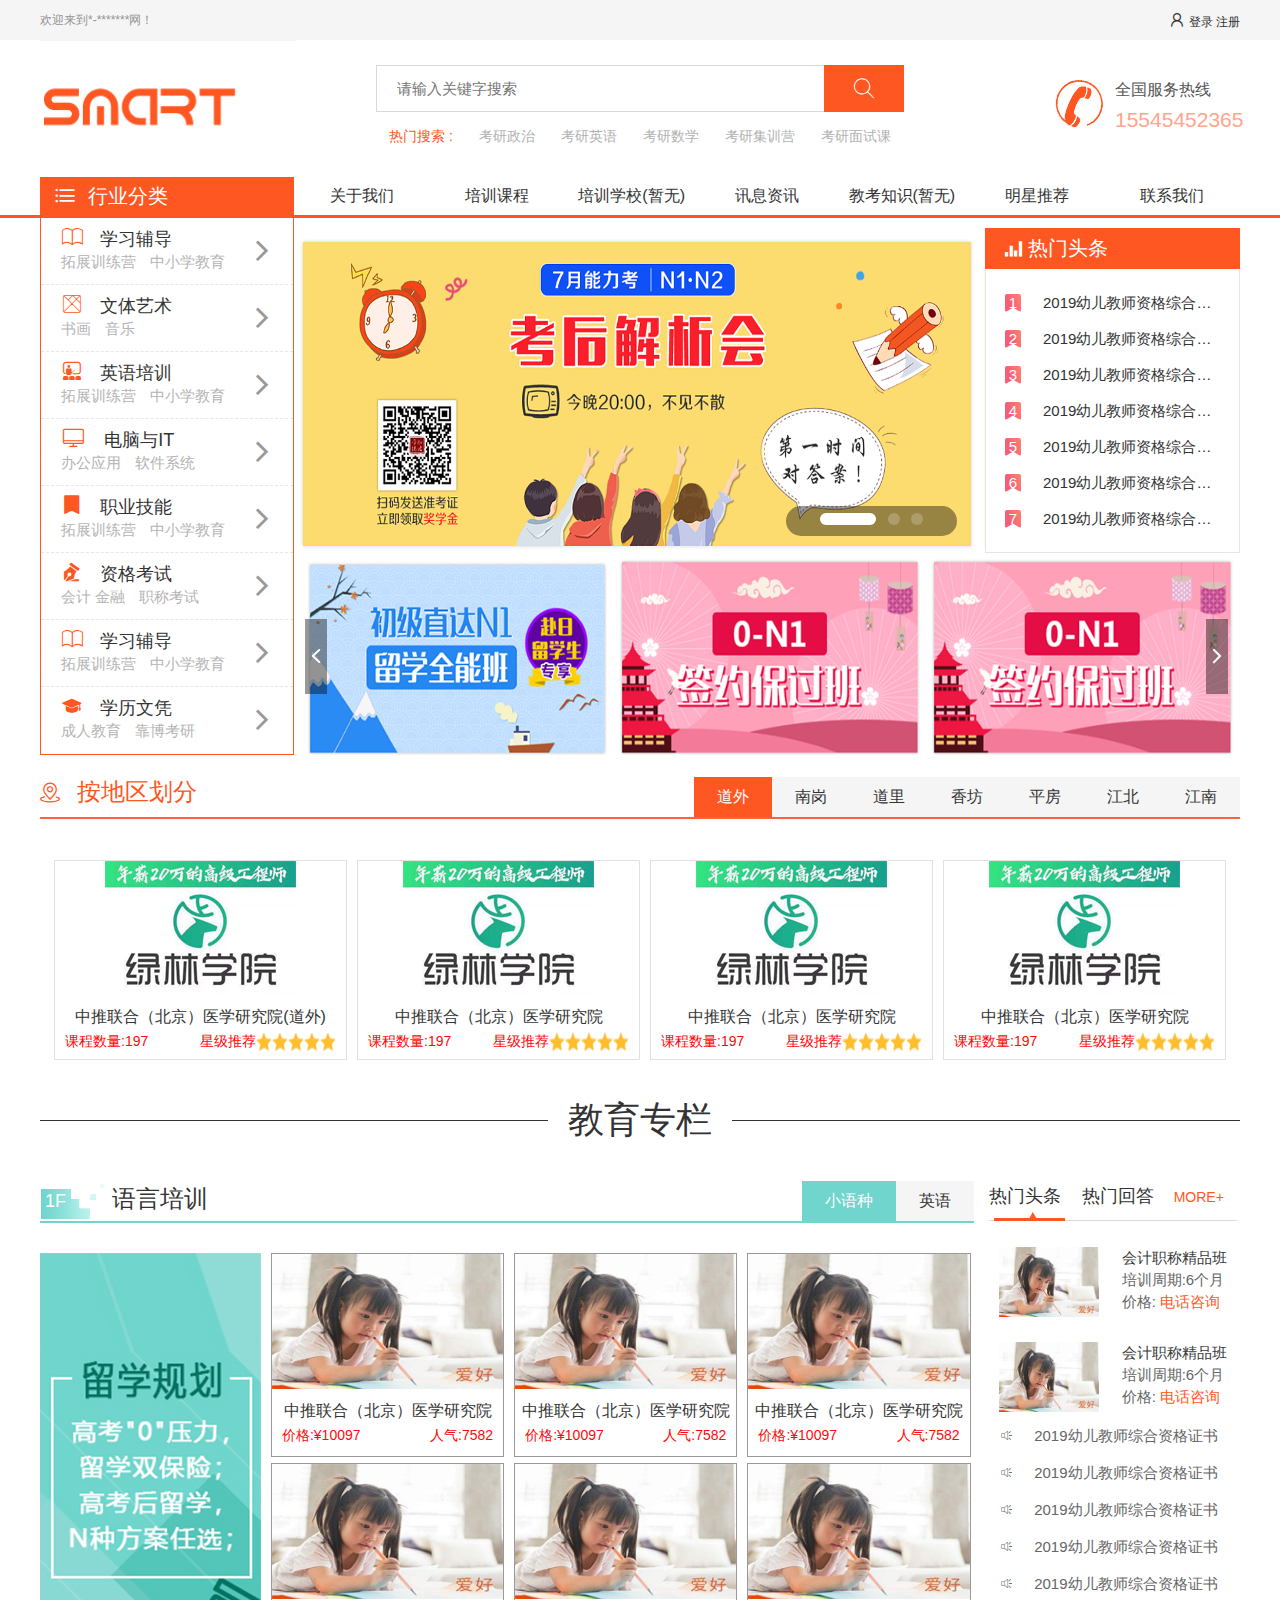
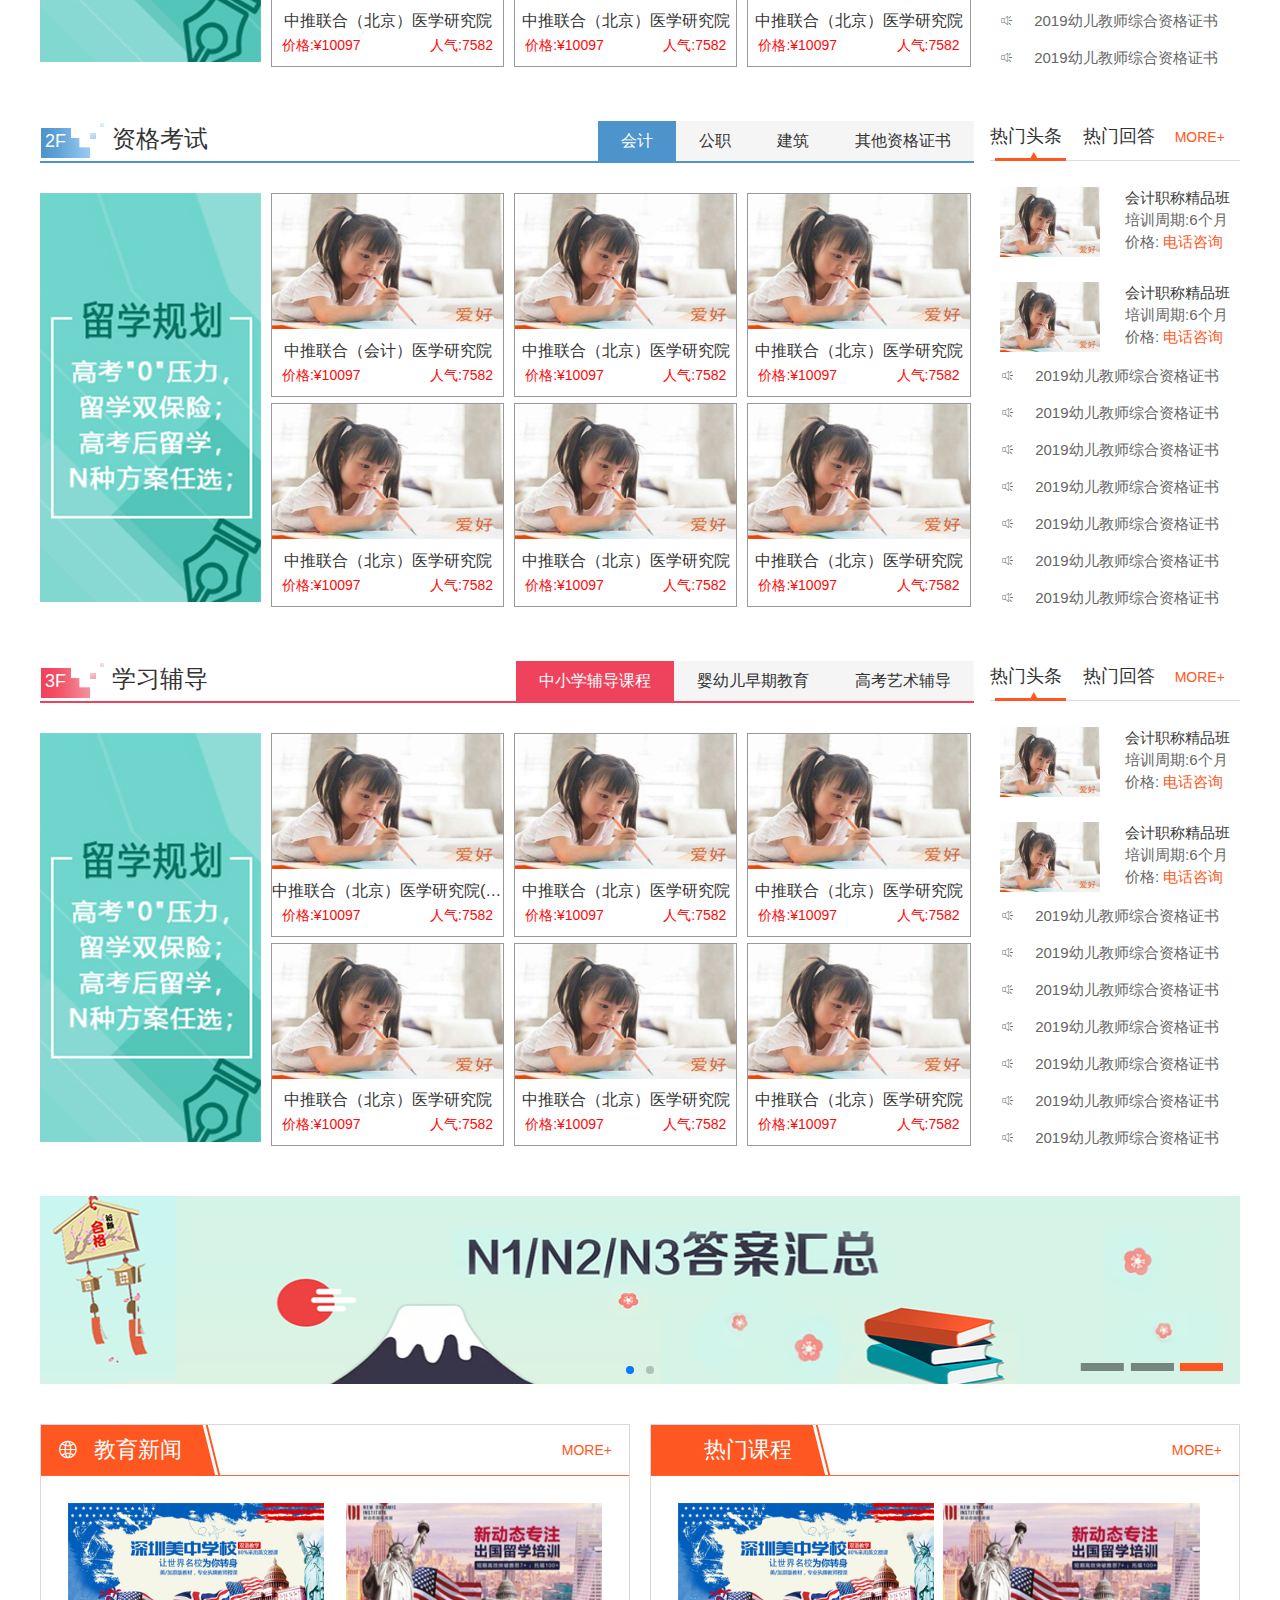
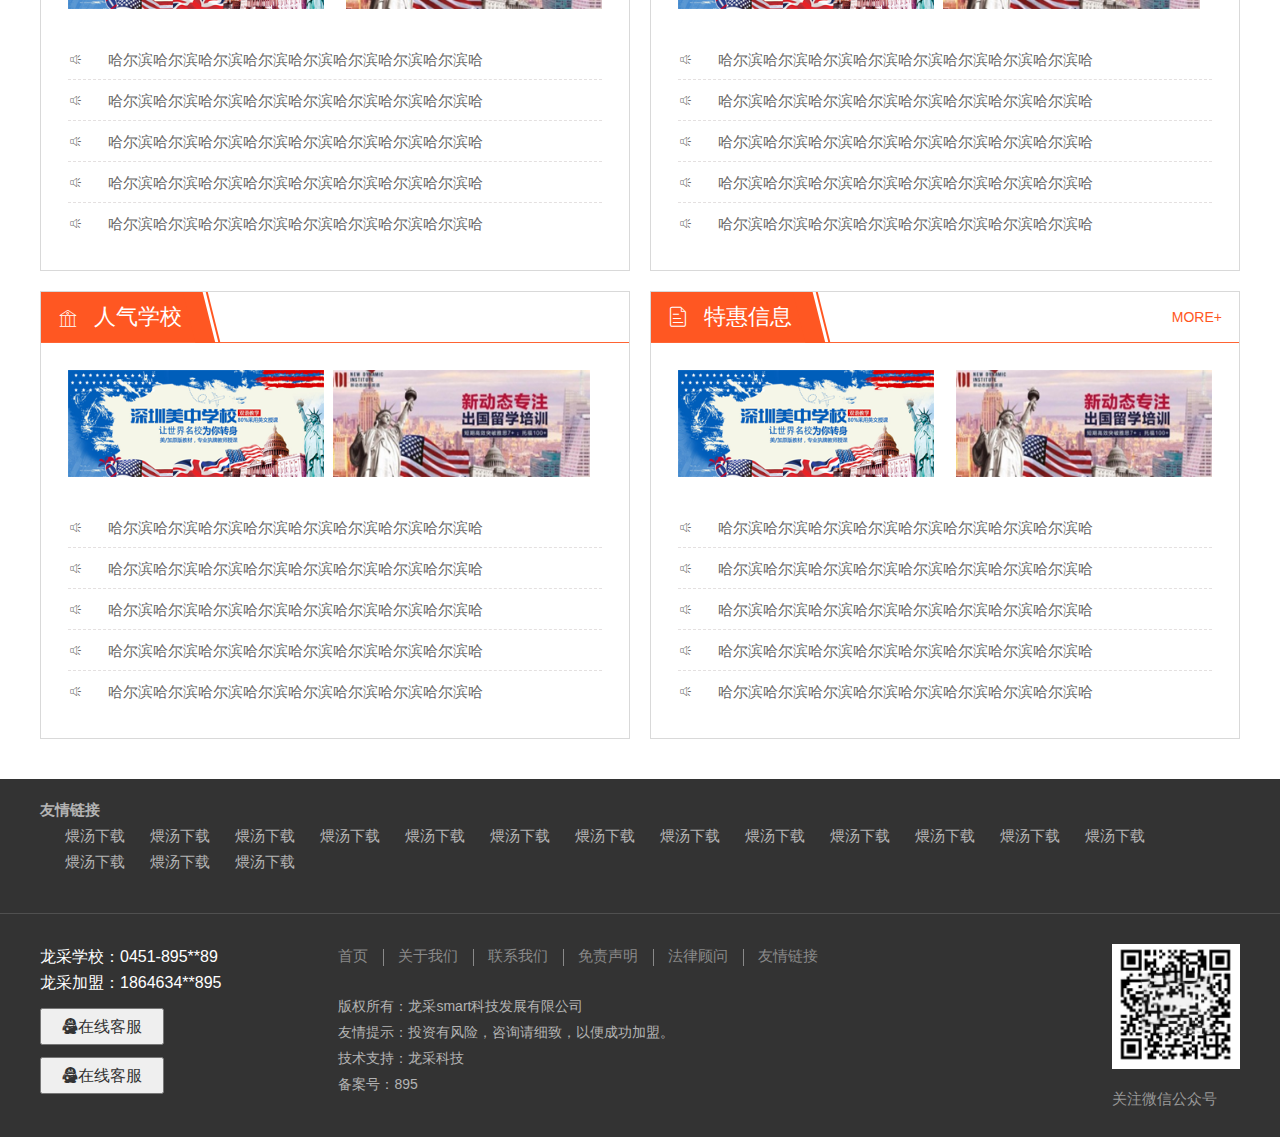
==== commit 6489ab68: "页面跳转完事" ====
--- a/index.html
+++ b/index.html
@@ -91,26 +91,26 @@
 
                     <ul class="meus_ul">
                         <li>
-                            <a href="javascrip:void(0)">关于我们</a>
-                        </li>
-                        <li>
-                            <a href="javascrip:void(0)">培训课程</a>
-                        </li>
-                        <li>
-                            <a href="javascrip:void(0)">培训学校</a>
-                        </li>
-                        <li>
-                            <a href="javascrip:void(0)">讯息资讯</a>
-
-                        </li>
-                        <li>
-                            <a href="javascrip:void(0)">教考知识</router-link>
-                        </li>
-                        <li>
-                            <a href="javascrip:void(0)">明星推荐</a>
-                        </li>
-                        <li>
-                            <a href="javascrip:void(0)">联系我们</a>
+                            <a href="./src/yc-guanyuwomen.html">关于我们</a>
+                        </li>
+                        <li>
+                            <a href="./src/trainCourse.html">培训课程</a>
+                        </li>
+                        <li>
+                            <a href="javascrip:void(0)">培训学校(暂无)</a>
+                        </li>
+                        <li>
+                            <a href="./src/news.html">讯息资讯</a>
+
+                        </li>
+                        <li>
+                            <a href="javascrip:void(0)">教考知识(暂无)</a>
+                        </li>
+                        <li>
+                            <a href="./src/yc-mingxingtuijian.html">明星推荐</a>
+                        </li>
+                        <li>
+                            <a href="./src/talkMe.html">联系我们</a>
                         </li>
                     </ul>
                 </div>
--- a/plugin/css/rest.css
+++ b/plugin/css/rest.css
@@ -40,3 +40,8 @@
 input[type=text]:focus, input[type=password]:focus {
     outline:none;
 }
+.text-ellipsis{
+    overflow: hidden;/*内容超出后隐藏*/
+    text-overflow: ellipsis;/* 超出内容显示为省略号*/
+    white-space: nowrap;/*文本不进行换行*/
+    }
--- a/css/iconfont.css
+++ b/css/iconfont.css
@@ -119,3 +119,11 @@
   content: "\e603";
 }
 
+.icon-jiantou-right:before {    /*右箭头*/
+  content: "\e618";
+}
+
+.icon-jiantou-left:before {    /*左箭头*/
+  content: "\e659";
+}
+
